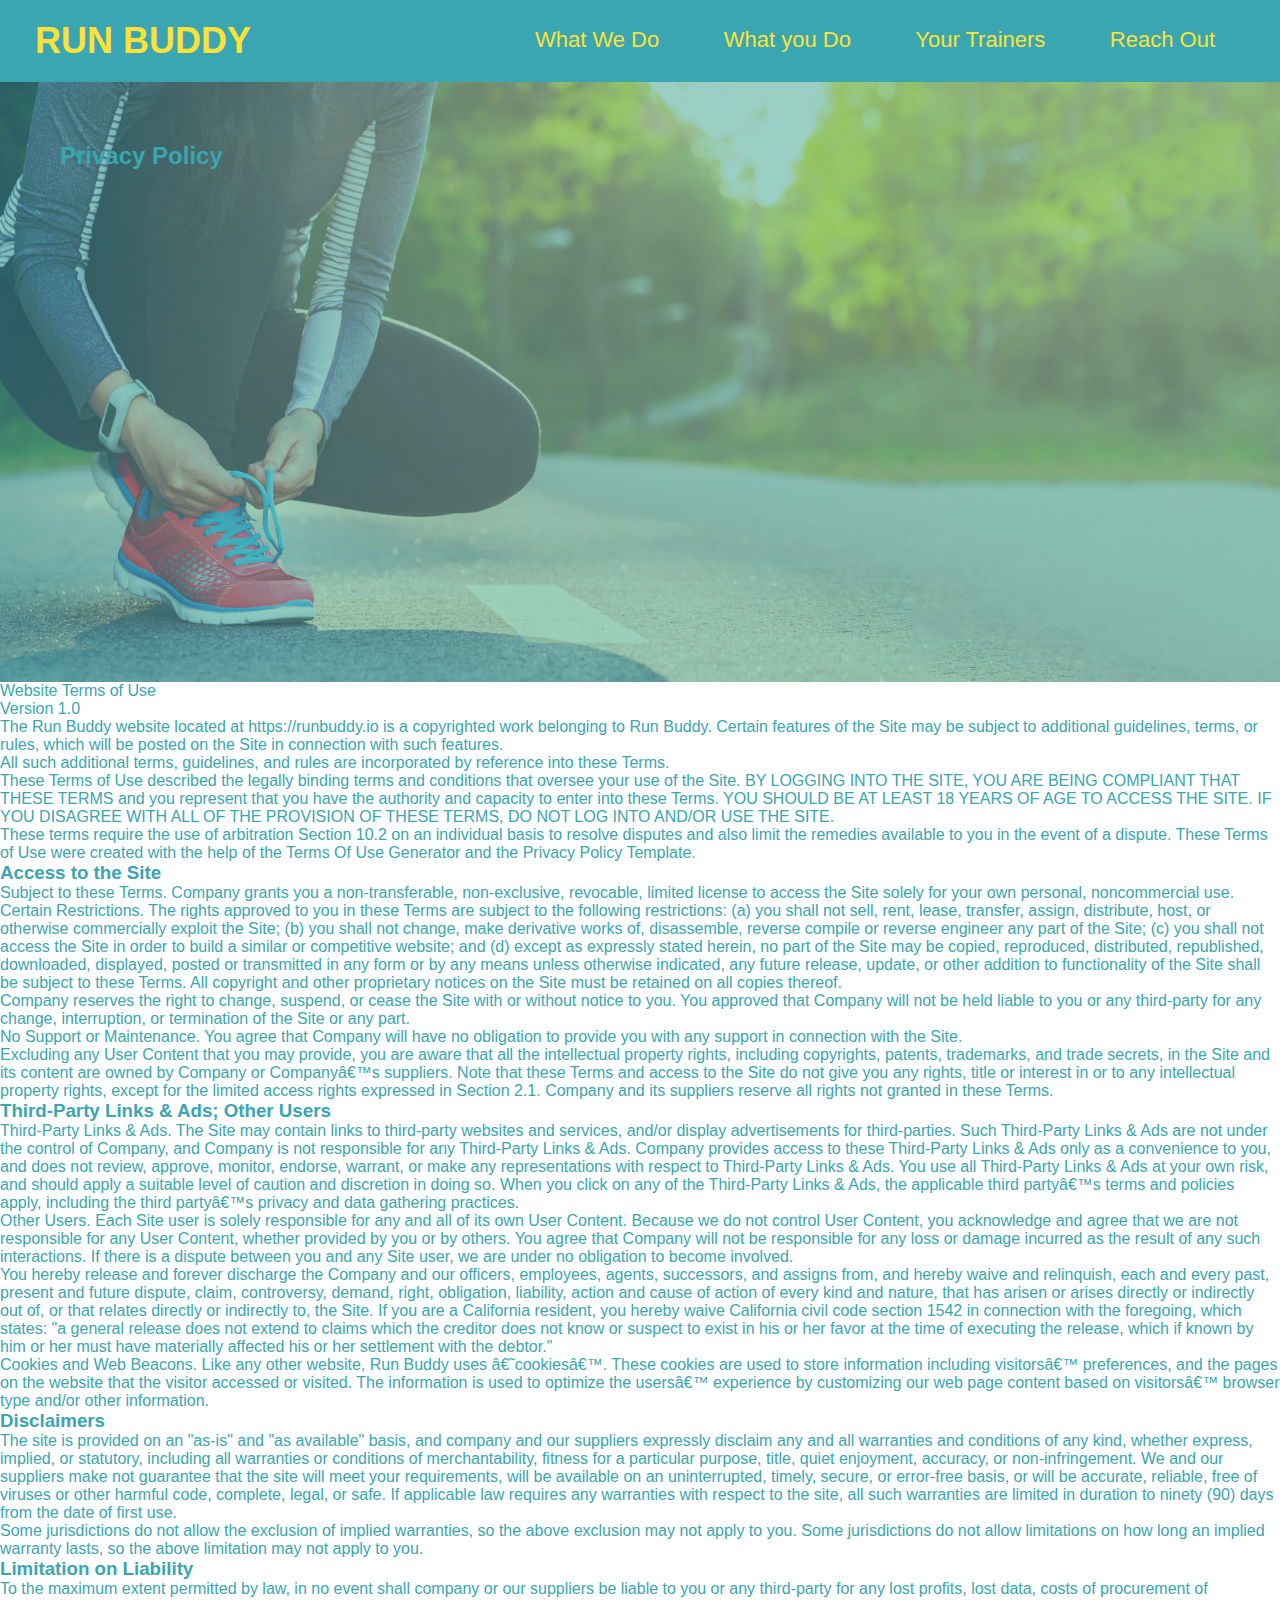
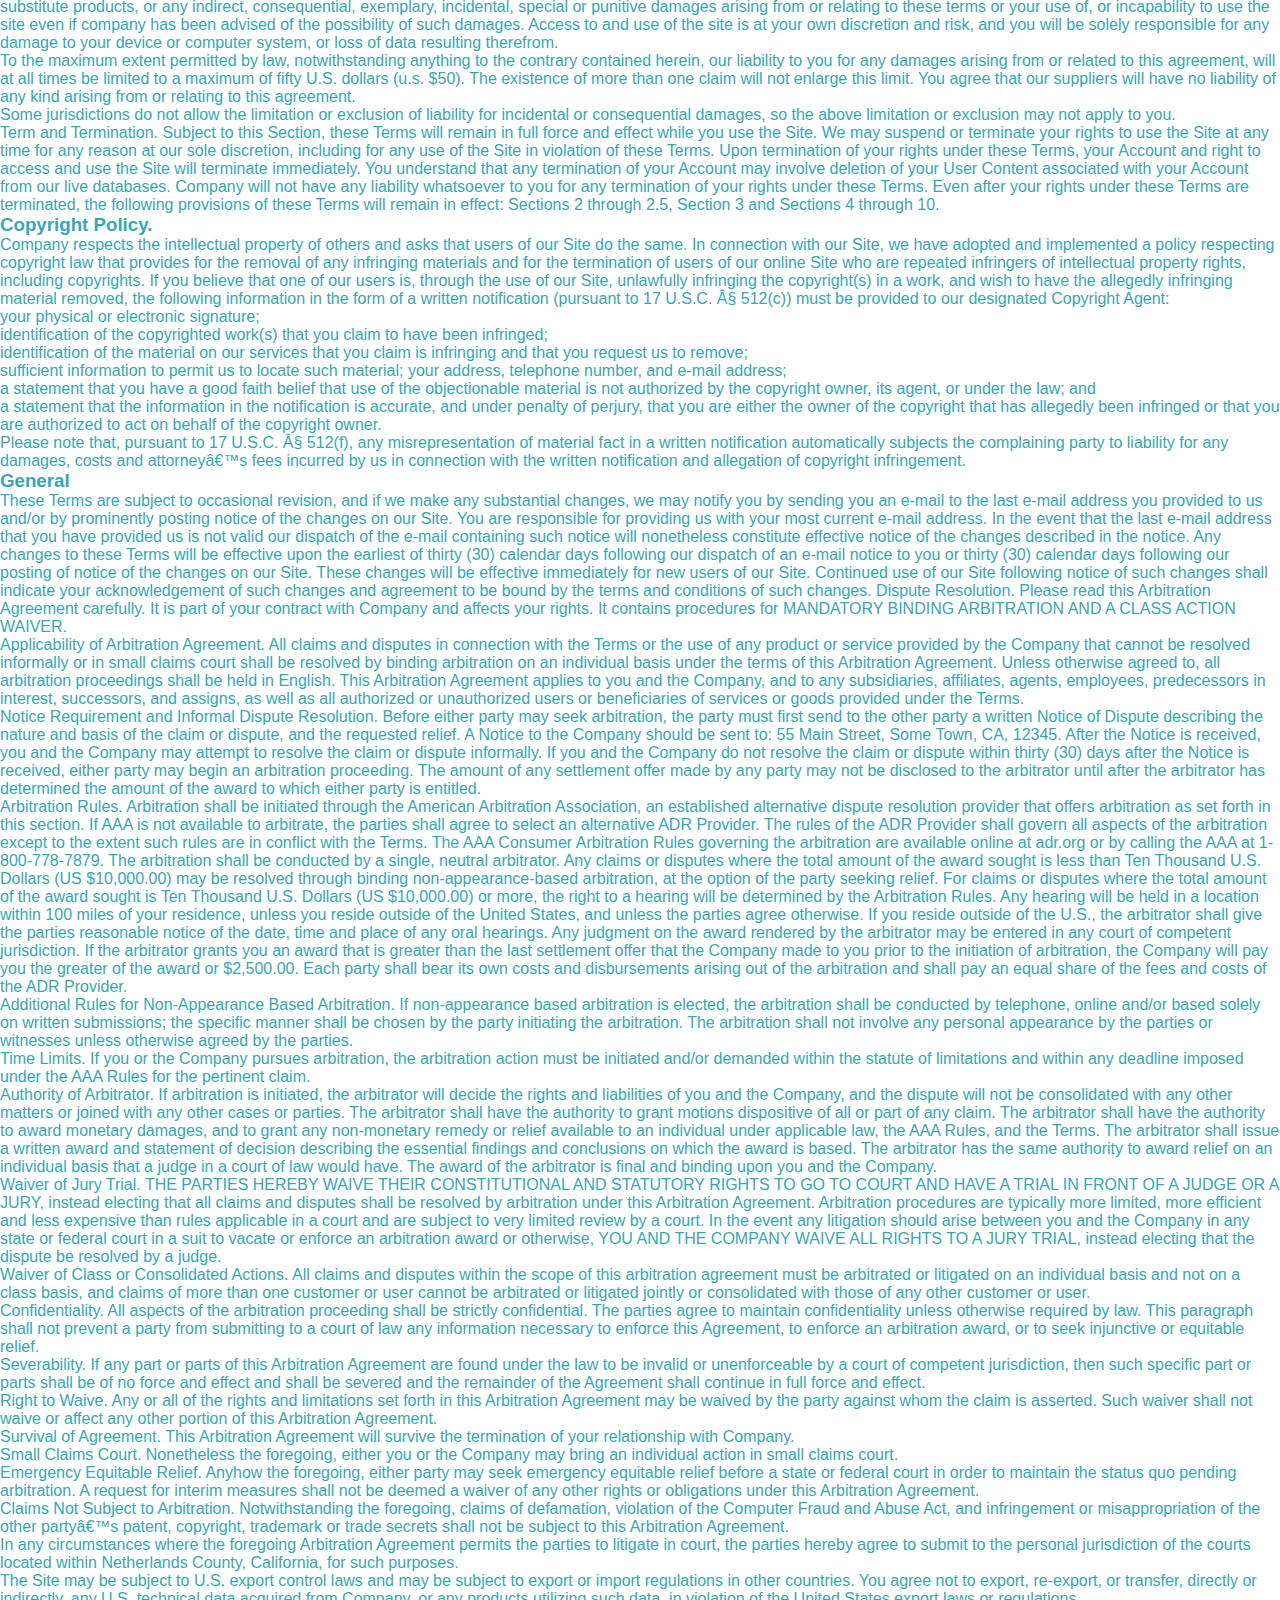
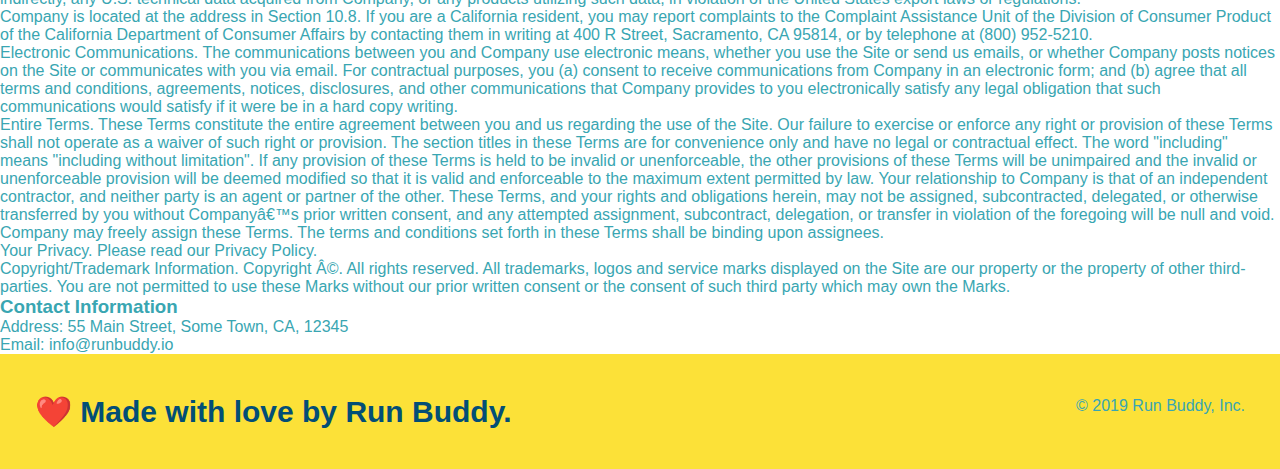
==== privacy-policy.html @ 0da70de5 "all changes" ====
<!DOCTYPE html>
<html lang="en">
  <head>
    <meta charset="UTF-8" />
    <title>Privacy Policy - Run Buddy</title>
    <link rel="stylesheet" href="./assets/css/style.css" />
    <link rel="stylesheet" href="./assets/css/secondary-styles.css" />
  </head>
  <body>
  </body>

  <header>
    <h1>
       <a href="/">RUN BUDDY</a>
   </h1>
   <nav>
       <ul>
           <li>
            <a href="./index.html#what-we-do">What We Do</a>
       </li>
       <li>
        <a href="./index.html#what-you-do">What you Do</a>
       </li>
       <li>
        <a href="./index.html#wyour-trainers">Your Trainers</a>
       </li>
       <li>
        <a href="./index.html#reach-out">Reach Out</a>
       </li>
   </ul>
</nav>
</header>

<section class="hero">
    <h2 class="page-title">
         Privacy Policy
    </h2>
  </section>

  <article class="secondary-content"> 
     <p>
        Website Terms of Use
      </p>

      <p>
        Version 1.0
      </p>

      <p>
        The Run Buddy website located at https://runbuddy.io is a copyrighted work belonging to Run Buddy. Certain
        features of the Site may be subject to additional guidelines, terms, or rules, which will be posted on the Site
        in connection with such features.
      </p>

      <p>
        All such additional terms, guidelines, and rules are incorporated by reference into these Terms.
      </p>

      <p>
        These Terms of Use described the legally binding terms and conditions that oversee your use of the Site. BY
        LOGGING INTO THE SITE, YOU ARE BEING COMPLIANT THAT THESE TERMS and you represent that you have the authority
        and capacity to enter into these Terms. YOU SHOULD BE AT LEAST 18 YEARS OF AGE TO ACCESS THE SITE. IF YOU
        DISAGREE WITH ALL OF THE PROVISION OF THESE TERMS, DO NOT LOG INTO AND/OR USE THE SITE.
      </p>

      <p>
        These terms require the use of arbitration Section 10.2 on an individual basis to resolve disputes and also
        limit the remedies available to you in the event of a dispute. These Terms of Use were created with the help of
        the Terms Of Use Generator and the Privacy Policy Template.
      </p>

      <h3>
        Access to the Site
      </h3>

      <p>
        Subject to these Terms. Company grants you a non-transferable, non-exclusive, revocable, limited license to
        access the Site solely for your own personal, noncommercial use.
      </p>

      <p>
        Certain Restrictions. The rights approved to you in these Terms are subject to the following restrictions: (a)
        you shall not sell, rent, lease, transfer, assign, distribute, host, or otherwise commercially exploit the Site;
        (b) you shall not change, make derivative works of, disassemble, reverse compile or reverse engineer any part of
        the Site; (c) you shall not access the Site in order to build a similar or competitive website; and (d) except
        as expressly stated herein, no part of the Site may be copied, reproduced, distributed, republished, downloaded,
        displayed, posted or transmitted in any form or by any means unless otherwise indicated, any future release,
        update, or other addition to functionality of the Site shall be subject to these Terms. All copyright and other
        proprietary notices on the Site must be retained on all copies thereof.
      </p>

      <p>
        Company reserves the right to change, suspend, or cease the Site with or without notice to you. You approved
        that Company will not be held liable to you or any third-party for any change, interruption, or termination of
        the Site or any part.
      </p>

      <p>
        No Support or Maintenance. You agree that Company will have no obligation to provide you with any support in
        connection with the Site.
      </p>

      <p>
        Excluding any User Content that you may provide, you are aware that all the intellectual property rights,
        including copyrights, patents, trademarks, and trade secrets, in the Site and its content are owned by Company
        or Companyâ€™s suppliers. Note that these Terms and access to the Site do not give you any rights, title or
        interest in or to any intellectual property rights, except for the limited access rights expressed in Section
        2.1. Company and its suppliers reserve all rights not granted in these Terms.
      </p>

      <h3>
        Third-Party Links & Ads; Other Users
      </h3>

      <p>
        Third-Party Links & Ads. The Site may contain links to third-party websites and services, and/or display
        advertisements for third-parties. Such Third-Party Links & Ads are not under the control of Company, and Company
        is not responsible for any Third-Party Links & Ads. Company provides access to these Third-Party Links & Ads
        only as a convenience to you, and does not review, approve, monitor, endorse, warrant, or make any
        representations with respect to Third-Party Links & Ads. You use all Third-Party Links & Ads at your own risk,
        and should apply a suitable level of caution and discretion in doing so. When you click on any of the
        Third-Party Links & Ads, the applicable third partyâ€™s terms and policies apply, including the third partyâ€™s
        privacy and data gathering practices.
      </p>

      <p>
        Other Users. Each Site user is solely responsible for any and all of its own User Content. Because we do not
        control User Content, you acknowledge and agree that we are not responsible for any User Content, whether
        provided by you or by others. You agree that Company will not be responsible for any loss or damage incurred as
        the result of any such interactions. If there is a dispute between you and any Site user, we are under no
        obligation to become involved.
      </p>

      <p>
        You hereby release and forever discharge the Company and our officers, employees, agents, successors, and
        assigns from, and hereby waive and relinquish, each and every past, present and future dispute, claim,
        controversy, demand, right, obligation, liability, action and cause of action of every kind and nature, that has
        arisen or arises directly or indirectly out of, or that relates directly or indirectly to, the Site. If you are
        a California resident, you hereby waive California civil code section 1542 in connection with the foregoing,
        which states: "a general release does not extend to claims which the creditor does not know or suspect to exist
        in his or her favor at the time of executing the release, which if known by him or her must have materially
        affected his or her settlement with the debtor."
      </p>

      <p>
        Cookies and Web Beacons. Like any other website, Run Buddy uses â€˜cookiesâ€™. These cookies are used to store
        information including visitorsâ€™ preferences, and the pages on the website that the visitor accessed or visited.
        The information is used to optimize the usersâ€™ experience by customizing our web page content based on visitorsâ€™
        browser type and/or other information.
      </p>

      <h3>
        Disclaimers
      </h3>

      <p>
        The site is provided on an "as-is" and "as available" basis, and company and our suppliers expressly disclaim
        any and all warranties and conditions of any kind, whether express, implied, or statutory, including all
        warranties or conditions of merchantability, fitness for a particular purpose, title, quiet enjoyment, accuracy,
        or non-infringement. We and our suppliers make not guarantee that the site will meet your requirements, will be
        available on an uninterrupted, timely, secure, or error-free basis, or will be accurate, reliable, free of
        viruses or other harmful code, complete, legal, or safe. If applicable law requires any warranties with respect
        to the site, all such warranties are limited in duration to ninety (90) days from the date of first use.
      </p>

      <p>
        Some jurisdictions do not allow the exclusion of implied warranties, so the above exclusion may not apply to
        you. Some jurisdictions do not allow limitations on how long an implied warranty lasts, so the above limitation
        may not apply to you.
      </p>

      <h3>
        Limitation on Liability
      </h3>

      <p>
        To the maximum extent permitted by law, in no event shall company or our suppliers be liable to you or any
        third-party for any lost profits, lost data, costs of procurement of substitute products, or any indirect,
        consequential, exemplary, incidental, special or punitive damages arising from or relating to these terms or
        your use of, or incapability to use the site even if company has been advised of the possibility of such
        damages. Access to and use of the site is at your own discretion and risk, and you will be solely responsible
        for any damage to your device or computer system, or loss of data resulting therefrom.
      </p>

      <p>
        To the maximum extent permitted by law, notwithstanding anything to the contrary contained herein, our liability
        to you for any damages arising from or related to this agreement, will at all times be limited to a maximum of
        fifty U.S. dollars (u.s. $50). The existence of more than one claim will not enlarge this limit. You agree that
        our suppliers will have no liability of any kind arising from or relating to this agreement.
      </p>

      <p>
        Some jurisdictions do not allow the limitation or exclusion of liability for incidental or consequential
        damages, so the above limitation or exclusion may not apply to you.
      </p>

      <p>
        Term and Termination. Subject to this Section, these Terms will remain in full force and effect while you use
        the Site. We may suspend or terminate your rights to use the Site at any time for any reason at our sole
        discretion, including for any use of the Site in violation of these Terms. Upon termination of your rights under
        these Terms, your Account and right to access and use the Site will terminate immediately. You understand that
        any termination of your Account may involve deletion of your User Content associated with your Account from our
        live databases. Company will not have any liability whatsoever to you for any termination of your rights under
        these Terms. Even after your rights under these Terms are terminated, the following provisions of these Terms
        will remain in effect: Sections 2 through 2.5, Section 3 and Sections 4 through 10.
      </p>

      <h3>
        Copyright Policy.
      </h3>

      <p>
        Company respects the intellectual property of others and asks that users of our Site do the same. In connection
        with our Site, we have adopted and implemented a policy respecting copyright law that provides for the removal
        of any infringing materials and for the termination of users of our online Site who are repeated infringers of
        intellectual property rights, including copyrights. If you believe that one of our users is, through the use of
        our Site, unlawfully infringing the copyright(s) in a work, and wish to have the allegedly infringing material
        removed, the following information in the form of a written notification (pursuant to 17 U.S.C. Â§ 512(c)) must
        be provided to our designated Copyright Agent:
      </p>

      <ul>
        <li>
          your physical or electronic signature;
        </li>
        <li>
          identification of the copyrighted work(s) that you claim to have been infringed;
        </li>
        <li>
          identification of the material on our services that you claim is infringing and that you request us to remove;
        </li>
        <li>
          sufficient information to permit us to locate such material; your address, telephone number, and e-mail
          address;
        </li>
        <li>
          a statement that you have a good faith belief that use of the objectionable material is not authorized by the
          copyright owner, its agent, or under the law; and
        </li>
        <li>
          a statement that the information in the notification is accurate, and under penalty of perjury, that you are
          either the owner of the copyright that has allegedly been infringed or that you are authorized to act on
          behalf of the copyright owner.
        </li>
      </ul>

      <p>
        Please note that, pursuant to 17 U.S.C. Â§ 512(f), any misrepresentation of material fact in a written
        notification automatically subjects the complaining party to liability for any damages, costs and attorneyâ€™s
        fees incurred by us in connection with the written notification and allegation of copyright infringement.
      </p>

      <h3>
        General
      </h3>

      <p>
        These Terms are subject to occasional revision, and if we make any substantial changes, we may notify you by
        sending you an e-mail to the last e-mail address you provided to us and/or by prominently posting notice of the
        changes on our Site. You are responsible for providing us with your most current e-mail address. In the event
        that the last e-mail address that you have provided us is not valid our dispatch of the e-mail containing such
        notice will nonetheless constitute effective notice of the changes described in the notice. Any changes to these
        Terms will be effective upon the earliest of thirty (30) calendar days following our dispatch of an e-mail
        notice to you or thirty (30) calendar days following our posting of notice of the changes on our Site. These
        changes will be effective immediately for new users of our Site. Continued use of our Site following notice of
        such changes shall indicate your acknowledgement of such changes and agreement to be bound by the terms and
        conditions of such changes. Dispute Resolution. Please read this Arbitration Agreement carefully. It is part of
        your contract with Company and affects your rights. It contains procedures for MANDATORY BINDING ARBITRATION AND
        A CLASS ACTION WAIVER.
      </p>

      <p>
        Applicability of Arbitration Agreement. All claims and disputes in connection with the Terms or the use of any
        product or service provided by the Company that cannot be resolved informally or in small claims court shall be
        resolved by binding arbitration on an individual basis under the terms of this Arbitration Agreement. Unless
        otherwise agreed to, all arbitration proceedings shall be held in English. This Arbitration Agreement applies to
        you and the Company, and to any subsidiaries, affiliates, agents, employees, predecessors in interest,
        successors, and assigns, as well as all authorized or unauthorized users or beneficiaries of services or goods
        provided under the Terms.
      </p>

      <p>
        Notice Requirement and Informal Dispute Resolution. Before either party may seek arbitration, the party must
        first send to the other party a written Notice of Dispute describing the nature and basis of the claim or
        dispute, and the requested relief. A Notice to the Company should be sent to: 55 Main Street, Some Town, CA,
        12345. After the Notice is received, you and the Company may attempt to resolve the claim or dispute informally.
        If you and the Company do not resolve the claim or dispute within thirty (30) days after the Notice is received,
        either party may begin an arbitration proceeding. The amount of any settlement offer made by any party may not
        be disclosed to the arbitrator until after the arbitrator has determined the amount of the award to which either
        party is entitled.
      </p>

      <p>
        Arbitration Rules. Arbitration shall be initiated through the American Arbitration Association, an established
        alternative dispute resolution provider that offers arbitration as set forth in this section. If AAA is not
        available to arbitrate, the parties shall agree to select an alternative ADR Provider. The rules of the ADR
        Provider shall govern all aspects of the arbitration except to the extent such rules are in conflict with the
        Terms. The AAA Consumer Arbitration Rules governing the arbitration are available online at adr.org or by
        calling the AAA at 1-800-778-7879. The arbitration shall be conducted by a single, neutral arbitrator. Any
        claims or disputes where the total amount of the award sought is less than Ten Thousand U.S. Dollars (US
        $10,000.00) may be resolved through binding non-appearance-based arbitration, at the option of the party seeking
        relief. For claims or disputes where the total amount of the award sought is Ten Thousand U.S. Dollars (US
        $10,000.00) or more, the right to a hearing will be determined by the Arbitration Rules. Any hearing will be
        held in a location within 100 miles of your residence, unless you reside outside of the United States, and
        unless the parties agree otherwise. If you reside outside of the U.S., the arbitrator shall give the parties
        reasonable notice of the date, time and place of any oral hearings. Any judgment on the award rendered by the
        arbitrator may be entered in any court of competent jurisdiction. If the arbitrator grants you an award that is
        greater than the last settlement offer that the Company made to you prior to the initiation of arbitration, the
        Company will pay you the greater of the award or $2,500.00. Each party shall bear its own costs and
        disbursements arising out of the arbitration and shall pay an equal share of the fees and costs of the ADR
        Provider.
      </p>

      <p>
        Additional Rules for Non-Appearance Based Arbitration. If non-appearance based arbitration is elected, the
        arbitration shall be conducted by telephone, online and/or based solely on written submissions; the specific
        manner shall be chosen by the party initiating the arbitration. The arbitration shall not involve any personal
        appearance by the parties or witnesses unless otherwise agreed by the parties.
      </p>

      <p>
        Time Limits. If you or the Company pursues arbitration, the arbitration action must be initiated and/or demanded
        within the statute of limitations and within any deadline imposed under the AAA Rules for the pertinent claim.
      </p>

      <p>
        Authority of Arbitrator. If arbitration is initiated, the arbitrator will decide the rights and liabilities of
        you and the Company, and the dispute will not be consolidated with any other matters or joined with any other
        cases or parties. The arbitrator shall have the authority to grant motions dispositive of all or part of any
        claim. The arbitrator shall have the authority to award monetary damages, and to grant any non-monetary remedy
        or relief available to an individual under applicable law, the AAA Rules, and the Terms. The arbitrator shall
        issue a written award and statement of decision describing the essential findings and conclusions on which the
        award is based. The arbitrator has the same authority to award relief on an individual basis that a judge in a
        court of law would have. The award of the arbitrator is final and binding upon you and the Company.
      </p>

      <p>
        Waiver of Jury Trial. THE PARTIES HEREBY WAIVE THEIR CONSTITUTIONAL AND STATUTORY RIGHTS TO GO TO COURT AND HAVE
        A TRIAL IN FRONT OF A JUDGE OR A JURY, instead electing that all claims and disputes shall be resolved by
        arbitration under this Arbitration Agreement. Arbitration procedures are typically more limited, more efficient
        and less expensive than rules applicable in a court and are subject to very limited review by a court. In the
        event any litigation should arise between you and the Company in any state or federal court in a suit to vacate
        or enforce an arbitration award or otherwise, YOU AND THE COMPANY WAIVE ALL RIGHTS TO A JURY TRIAL, instead
        electing that the dispute be resolved by a judge.
      </p>

      <p>
        Waiver of Class or Consolidated Actions. All claims and disputes within the scope of this arbitration agreement
        must be arbitrated or litigated on an individual basis and not on a class basis, and claims of more than one
        customer or user cannot be arbitrated or litigated jointly or consolidated with those of any other customer or
        user.
      </p>

      <p>
        Confidentiality. All aspects of the arbitration proceeding shall be strictly confidential. The parties agree to
        maintain confidentiality unless otherwise required by law. This paragraph shall not prevent a party from
        submitting to a court of law any information necessary to enforce this Agreement, to enforce an arbitration
        award, or to seek injunctive or equitable relief.
      </p>

      <p>
        Severability. If any part or parts of this Arbitration Agreement are found under the law to be invalid or
        unenforceable by a court of competent jurisdiction, then such specific part or parts shall be of no force and
        effect and shall be severed and the remainder of the Agreement shall continue in full force and effect.
      </p>

      <p>
        Right to Waive. Any or all of the rights and limitations set forth in this Arbitration Agreement may be waived
        by the party against whom the claim is asserted. Such waiver shall not waive or affect any other portion of this
        Arbitration Agreement.
      </p>

      <p>
        Survival of Agreement. This Arbitration Agreement will survive the termination of your relationship with
        Company.
      </p>

      <p>
        Small Claims Court. Nonetheless the foregoing, either you or the Company may bring an individual action in small
        claims court.
      </p>

      <p>
        Emergency Equitable Relief. Anyhow the foregoing, either party may seek emergency equitable relief before a
        state or federal court in order to maintain the status quo pending arbitration. A request for interim measures
        shall not be deemed a waiver of any other rights or obligations under this Arbitration Agreement.
      </p>

      <p>
        Claims Not Subject to Arbitration. Notwithstanding the foregoing, claims of defamation, violation of the
        Computer Fraud and Abuse Act, and infringement or misappropriation of the other partyâ€™s patent, copyright,
        trademark or trade secrets shall not be subject to this Arbitration Agreement.
      </p>

      <p>
        In any circumstances where the foregoing Arbitration Agreement permits the parties to litigate in court, the
        parties hereby agree to submit to the personal jurisdiction of the courts located within Netherlands County,
        California, for such purposes.
      </p>

      <p>
        The Site may be subject to U.S. export control laws and may be subject to export or import regulations in other
        countries. You agree not to export, re-export, or transfer, directly or indirectly, any U.S. technical data
        acquired from Company, or any products utilizing such data, in violation of the United States export laws or
        regulations.
      </p>

      <p>
        Company is located at the address in Section 10.8. If you are a California resident, you may report complaints
        to the Complaint Assistance Unit of the Division of Consumer Product of the California Department of Consumer
        Affairs by contacting them in writing at 400 R Street, Sacramento, CA 95814, or by telephone at (800) 952-5210.
      </p>

      <p>
        Electronic Communications. The communications between you and Company use electronic means, whether you use the
        Site or send us emails, or whether Company posts notices on the Site or communicates with you via email. For
        contractual purposes, you (a) consent to receive communications from Company in an electronic form; and (b)
        agree that all terms and conditions, agreements, notices, disclosures, and other communications that Company
        provides to you electronically satisfy any legal obligation that such communications would satisfy if it were be
        in a hard copy writing.
      </p>

      <p>
        Entire Terms. These Terms constitute the entire agreement between you and us regarding the use of the Site. Our
        failure to exercise or enforce any right or provision of these Terms shall not operate as a waiver of such right
        or provision. The section titles in these Terms are for convenience only and have no legal or contractual
        effect. The word "including" means "including without limitation". If any provision of these Terms is held to be
        invalid or unenforceable, the other provisions of these Terms will be unimpaired and the invalid or
        unenforceable provision will be deemed modified so that it is valid and enforceable to the maximum extent
        permitted by law. Your relationship to Company is that of an independent contractor, and neither party is an
        agent or partner of the other. These Terms, and your rights and obligations herein, may not be assigned,
        subcontracted, delegated, or otherwise transferred by you without Companyâ€™s prior written consent, and any
        attempted assignment, subcontract, delegation, or transfer in violation of the foregoing will be null and void.
        Company may freely assign these Terms. The terms and conditions set forth in these Terms shall be binding upon
        assignees.
      </p>

      <p>
        Your Privacy. Please read our Privacy Policy.
      </p>

      <p>
        Copyright/Trademark Information. Copyright Â©. All rights reserved. All trademarks, logos and service marks
        displayed on the Site are our property or the property of other third-parties. You are not permitted to use
        these Marks without our prior written consent or the consent of such third party which may own the Marks.
      </p>

      <h3>
        Contact Information
      </h3>

      <p>
        Address: 55 Main Street, Some Town, CA, 12345
      </p>

      <p>
        Email: info@runbuddy.io
      </p>

  </article>

</footer>
<footer> 
    <h2>❤️ Made with love by Run Buddy. </h2>
        <div>
        &copy; 2019 Run Buddy, Inc.
      </div>
</footer>
</html>
---- assets/css/style.css ----
* {
    margin: 0; 
    padding: 0; 
    box-sizing: border-box; 
}

header {
    padding: 20px 35px; 
    background-color: #39a6b2;
}

header h1 {
    font-weight: bold;
    font-size: 36px; 
    color: #fce138; 
    margin: 0;
    display: inline; 
}

header a {
    text-decoration: none; 
    color: #fce138;
}

header nav {
   float: right; 
   margin: 7px 0;
}

header nav ul li {
    display: inline; 
}

header nav ul li a {
    margin: 0 30px;
    font-weight: lighter; 
    font-size: 22px; 
}

body {
    color: #39a6b2; 
    font-family: Helvetica, Arial, sans-serif;
}

footer {
    background: #fce138; 
    width: 100%; 
    padding: 40px 35px; 
}

footer h2 {
    display: inline; 
    color: #024e76; 
    font-size: 30px; 
    margin: 0;
}

footer div {
    float: right; 
    line-height: 1.5; 
    text-align: right; 
}

footer a {
    color: #024e76; 
}

section {
    padding: 60px;
  }

  .hero {
    background-image: url("../images/hero-bg.jpeg");
    height: 600px;
    background-size: cover;
    background-position: center;
    position: relative;
  }
  

  .hero-form {
    border: 3px solid #024e76;
    background-color: #fce138;
    padding: 20px;
    width: 500px;
    color: #024e76;
    position: absolute;
    bottom: 120px;
    right: 140px;
  }

  .hero-form h3 {
    font-size: 24px;
    margin: 0;
  }
  
  .hero-form p {
    margin: 5px 0 15px 0;
  }
  
  .form-input {
    border: 1px solid #024e76;
    display: block;
    padding: 7px 15px;
    font-size: 16px;
    color: #024e76;
    width: 100%;
    margin-bottom: 15px;
  }

  .hero-form label {
    margin: 0 5px;
  }

  .hero-form button {
    color: #fce138;
    background-color: #024e76;
    border: none;
    padding: 10px 20px;
    font-size: 16px;
  }

  .intro {
    text-align: center;
  }

  .intro p {
    line-height: 1.7;
    color: #39a6b2;
    width: 80%;
    font-size: 20px;
    margin: 0 auto;
  }

  .steps {
    text-align: center;
    background: #fce138;
  }

  
  .primary-border {
    border-color: #fce138;
  }
  
  .contact .secondary-border {
    border-color: #39a6b2;
  }

  .steps div {
    margin-bottom: 80px;
  }
  
  .steps img {
    width: 15%;
    margin: 10px 0;
  }
  
  .steps h3 {
    color: #024e76;
    font-size: 46px;
    margin-top: 10px;
  }
  
  .steps p {
    color: #39a6b2;
    font-size: 23px;
  }

  .steps span {
    font-size: 38px;
  }

  .trainers {
    text-align: center;
  }
  
  .trainer {
    width: 900px;
    margin: 0 auto 30px auto;
    background: #024e76;
    color: #fce138;
    text-align: center; 
    overflow: auto; 
  }  

  .trainer img {
    width: 35%;
    float: left;
    overflow: auto; 
  }
  
  .trainer-bio {
    padding: 35px;
    float: left;
    width: 65%;
    overflow: auto; 
  }
  .text-left {
    text-align: left;
  }
  
  .text-right {
    text-align: right;
  }
  .trainer-bio h3 {
    font-size: 32px;
    margin-bottom: 8px;
  }
  
  .trainer-bio h4 {
    font-weight: lighter;
    font-size: 26px;
    margin-bottom: 25px;
  }
  
  .trainer-bio p {
    font-size: 17px;
    line-height: 1.3;
  }

  .section-title {
    font-size: 55px;
    display: inline-block;
    padding: 0 100px 20px 100px;
    border-bottom: 3px solid;
    margin-bottom: 35px;
    color: #024e76;
  }

  .contact {
    text-align: center;
    background: #024e76;
  }
  .contact h2 {
    color: #fce138;
  }

  .contact-info div {
    width: 410px;
    display: inline-block;
    vertical-align: top;
    text-align: left;
    margin: 30px 0 0 60px;
    color: white;
  }

  .contact-info h3 {
    color: #fce138;
    font-size: 32px;
  }
  
  .contact-info p, .contact-info address {
    margin: 20px 0;
    line-height: 1.5;
    font-size: 20px;
    font-style: normal;
  }
  .contact-info a {
    color: #fce138;
  }
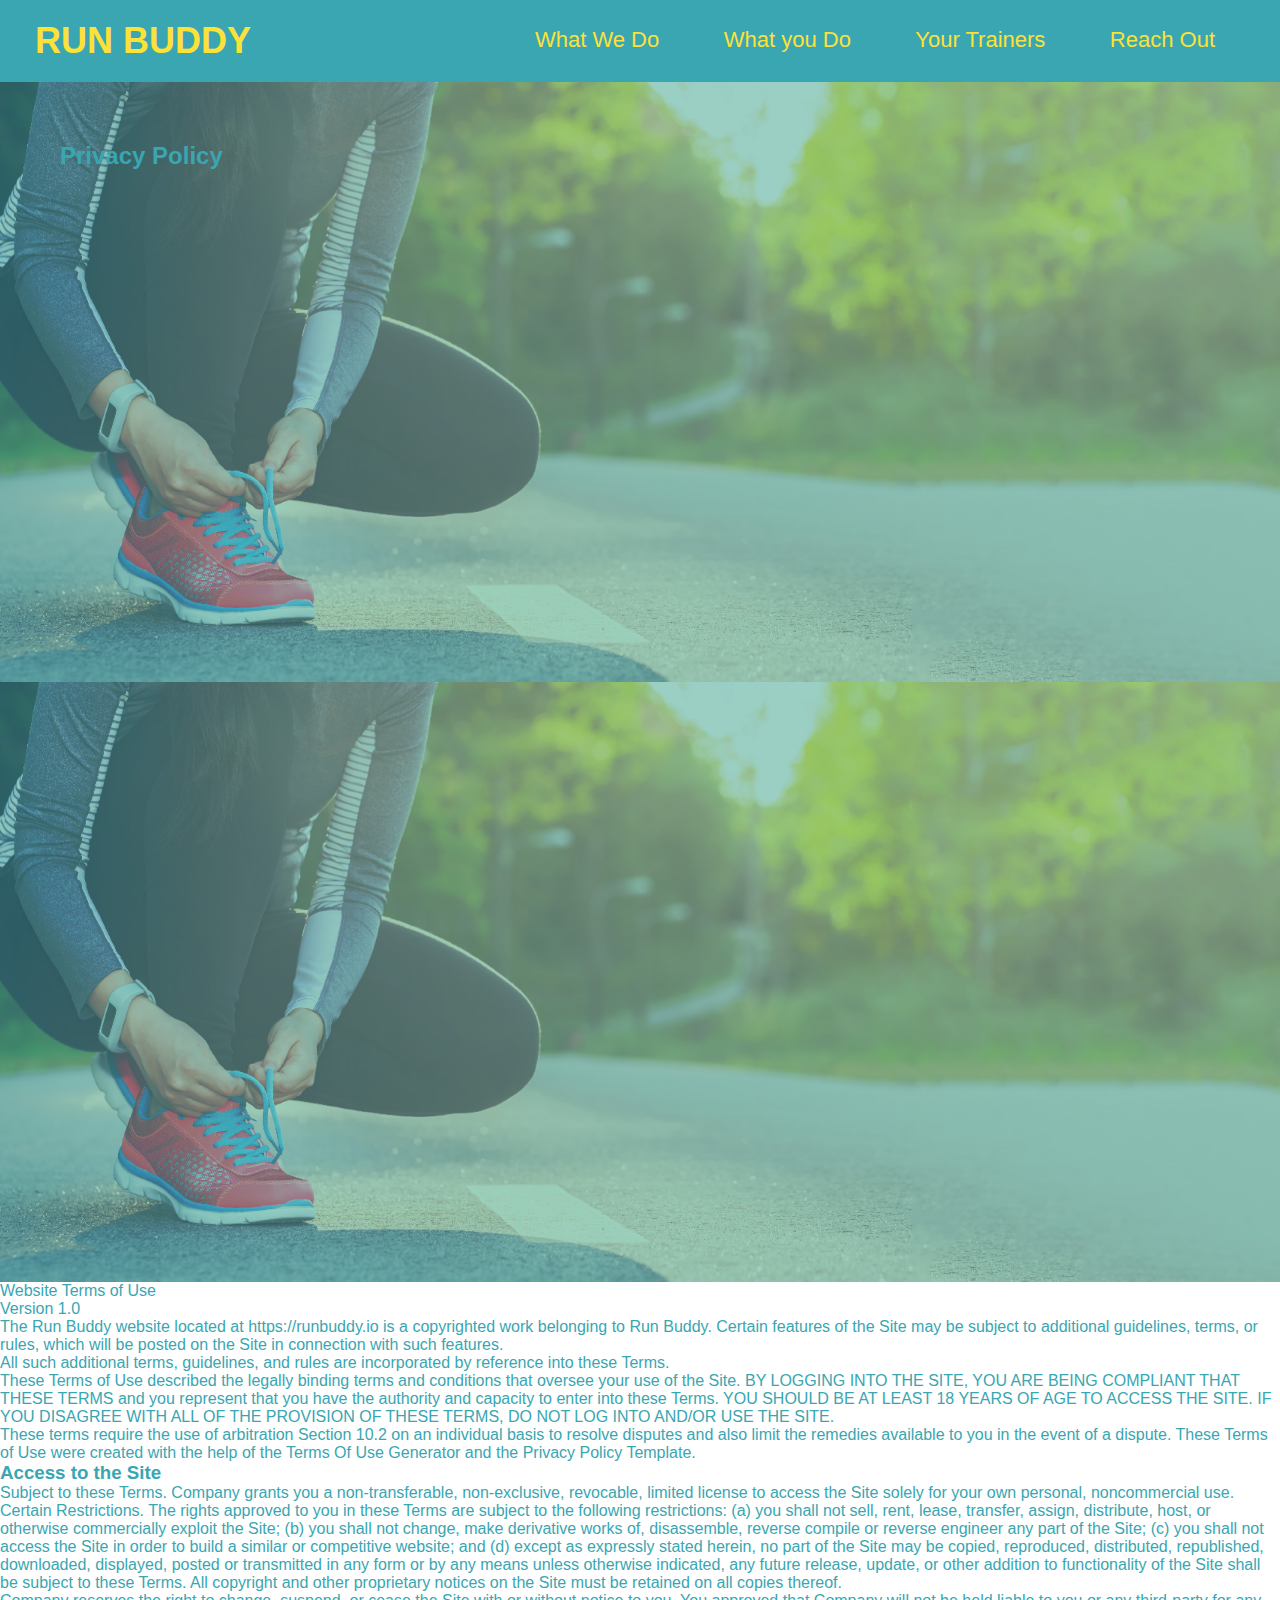
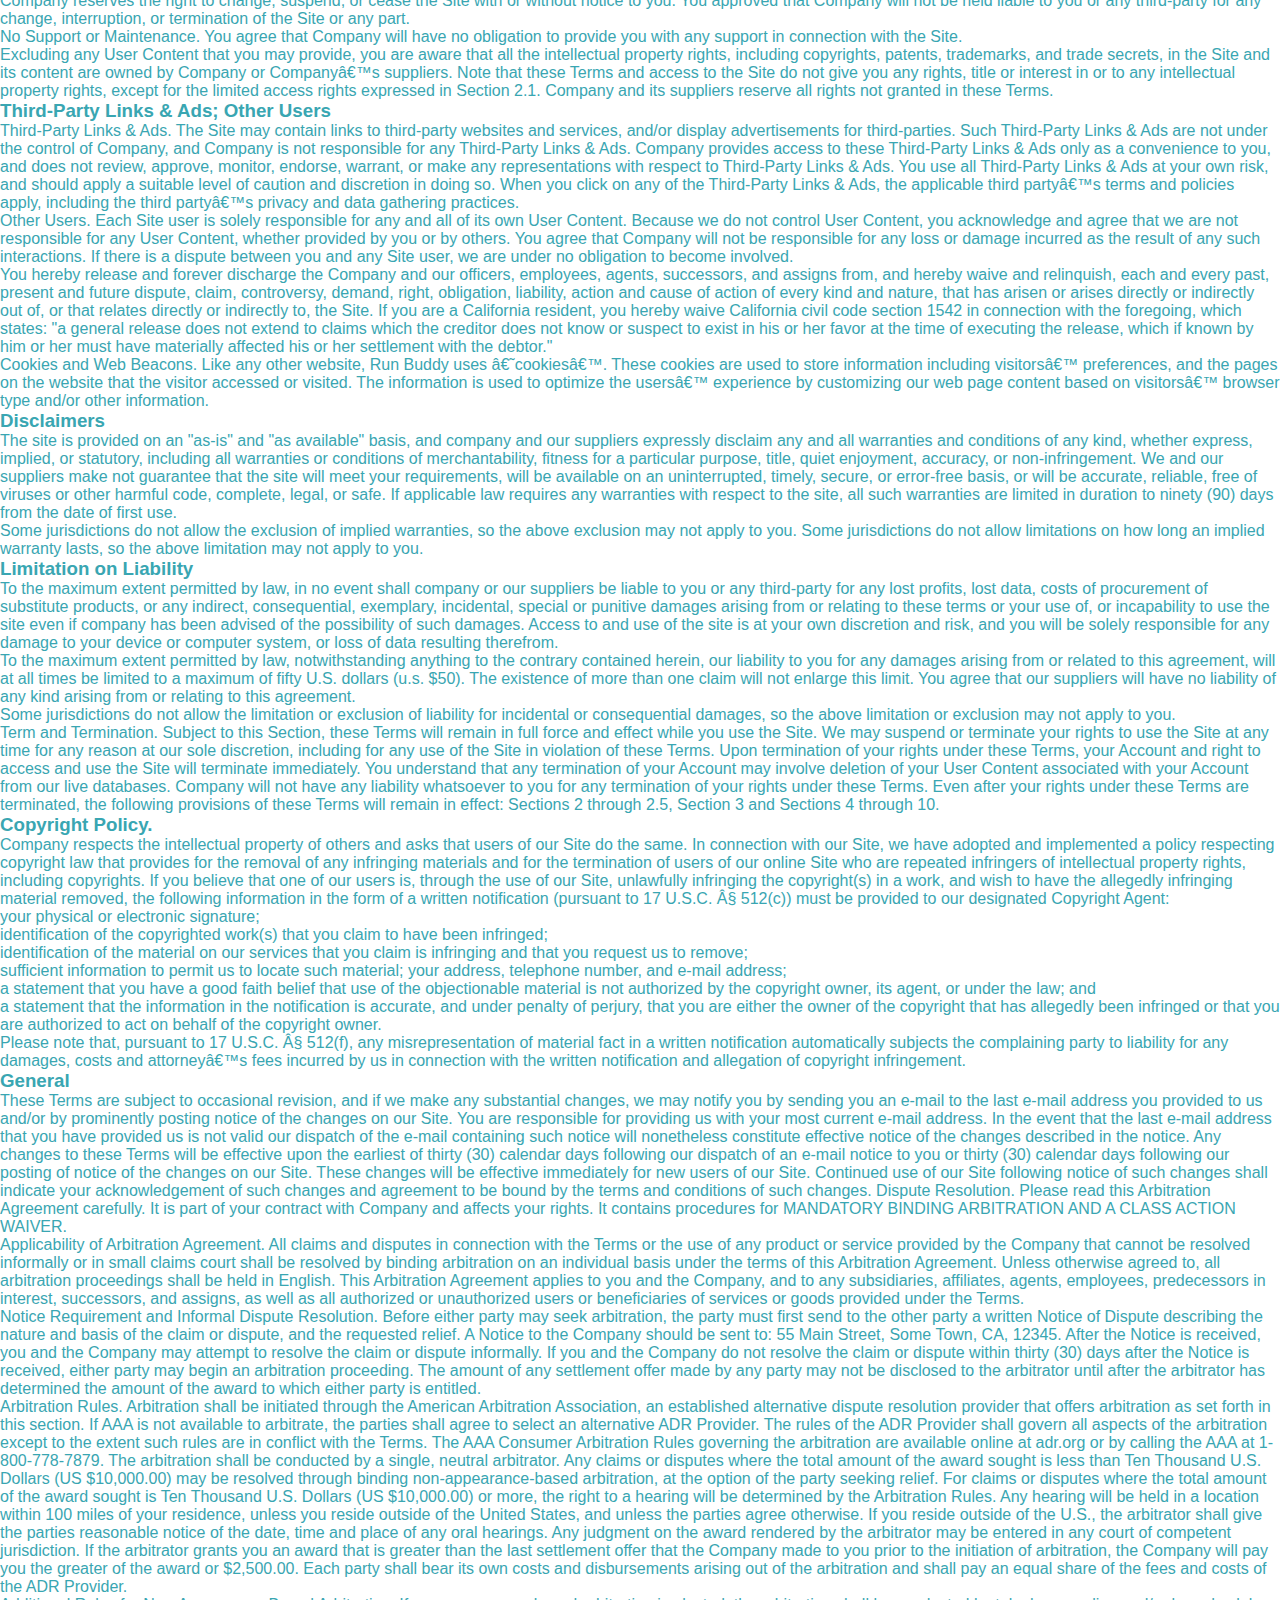
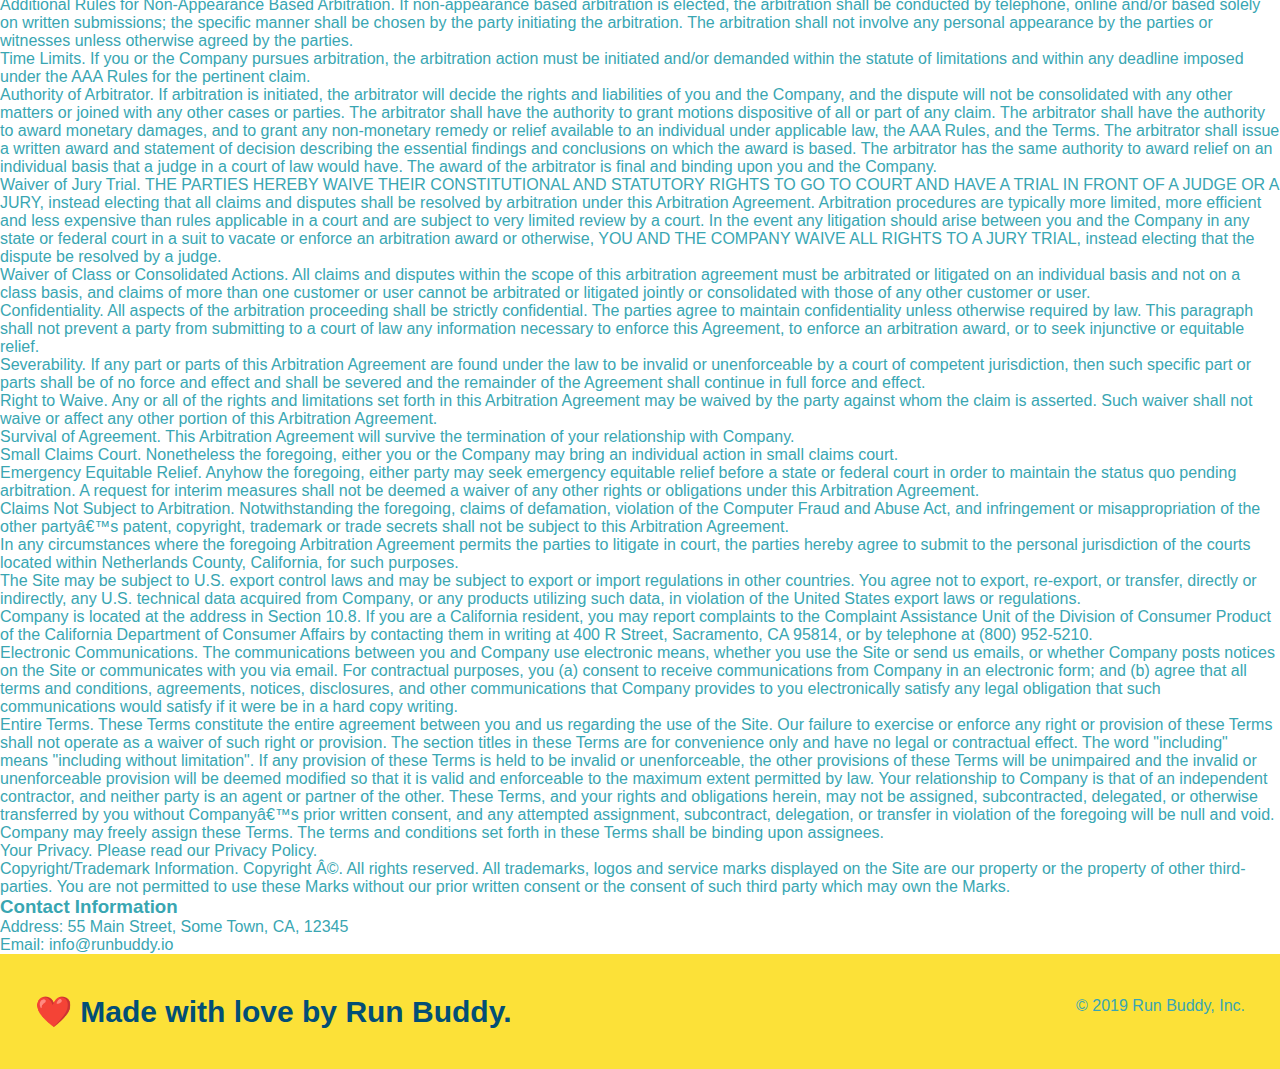
==== commit fa28e270: "all changes" ====
--- a/privacy-policy.html
+++ b/privacy-policy.html
@@ -38,6 +38,7 @@
   </section>
 
   <article class="secondary-content"> 
+    <div class="hero hero-secondary"></div>
      <p>
         Website Terms of Use
       </p>
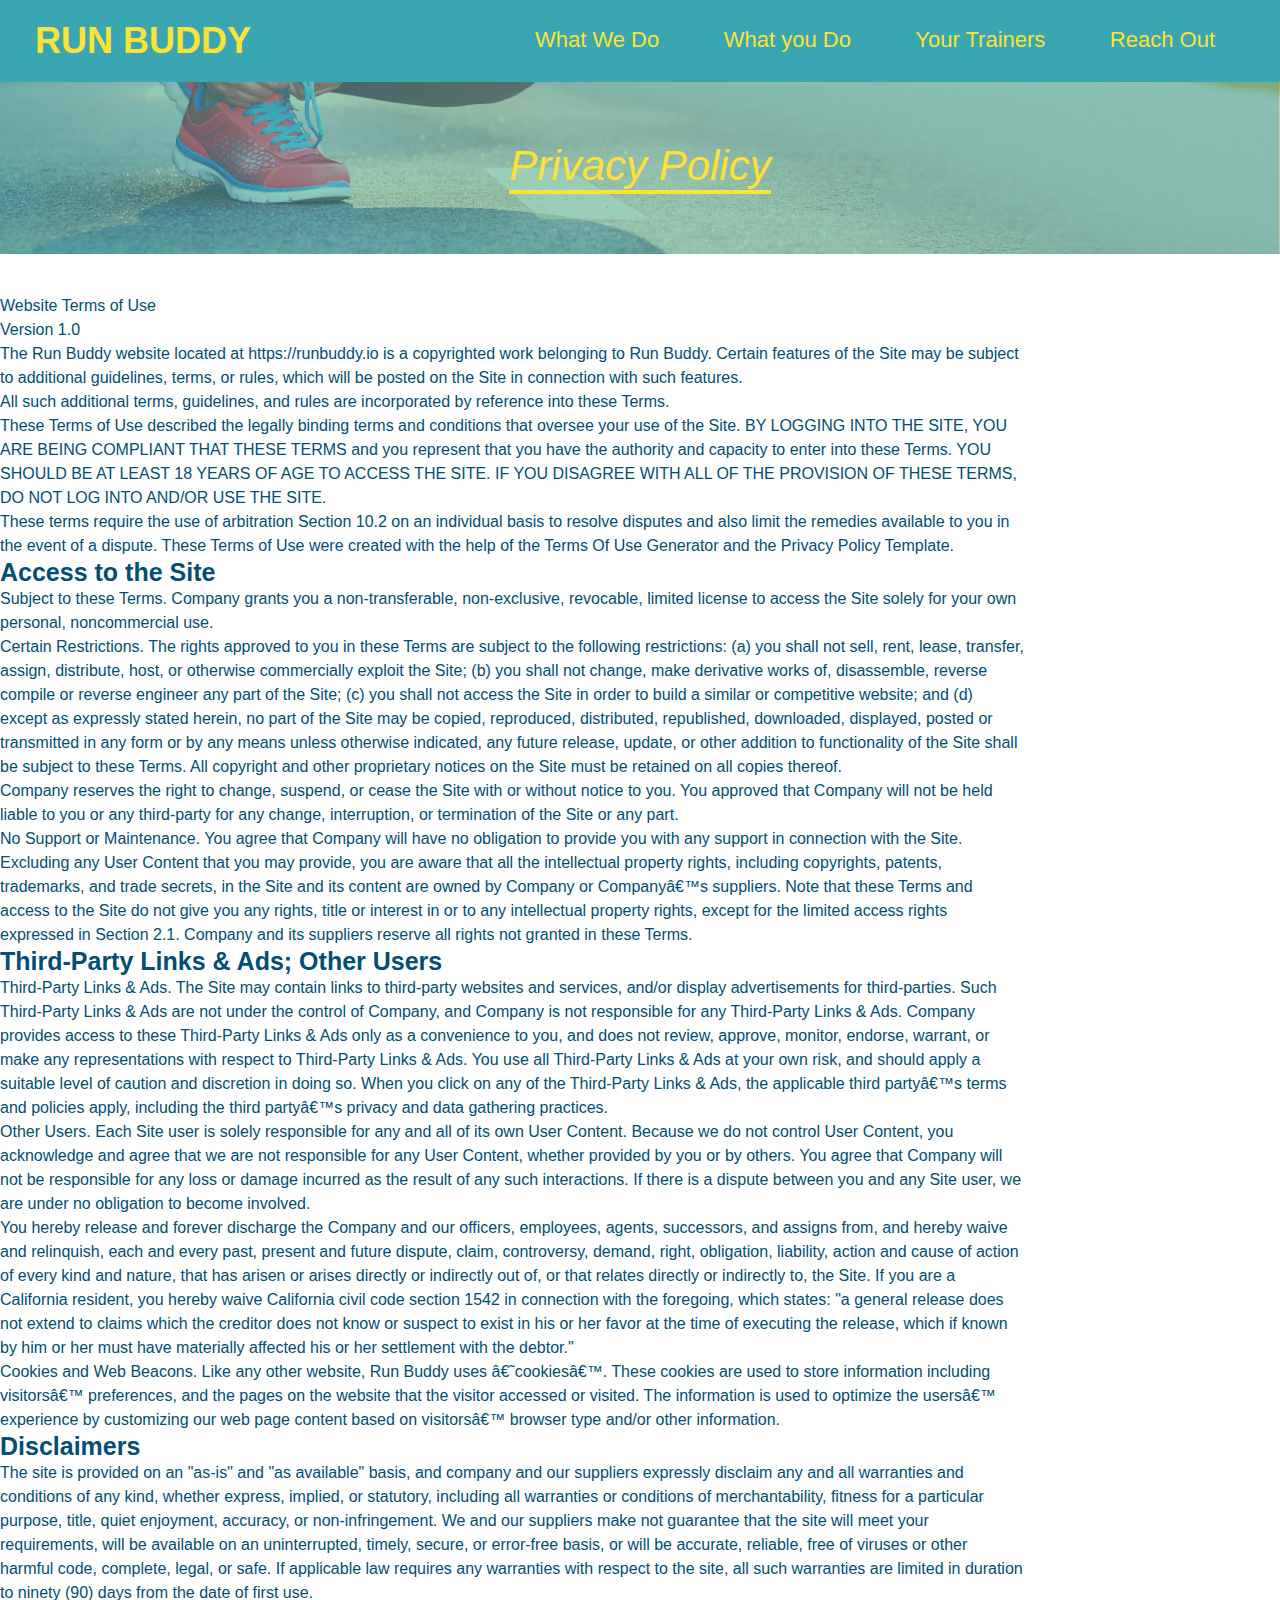
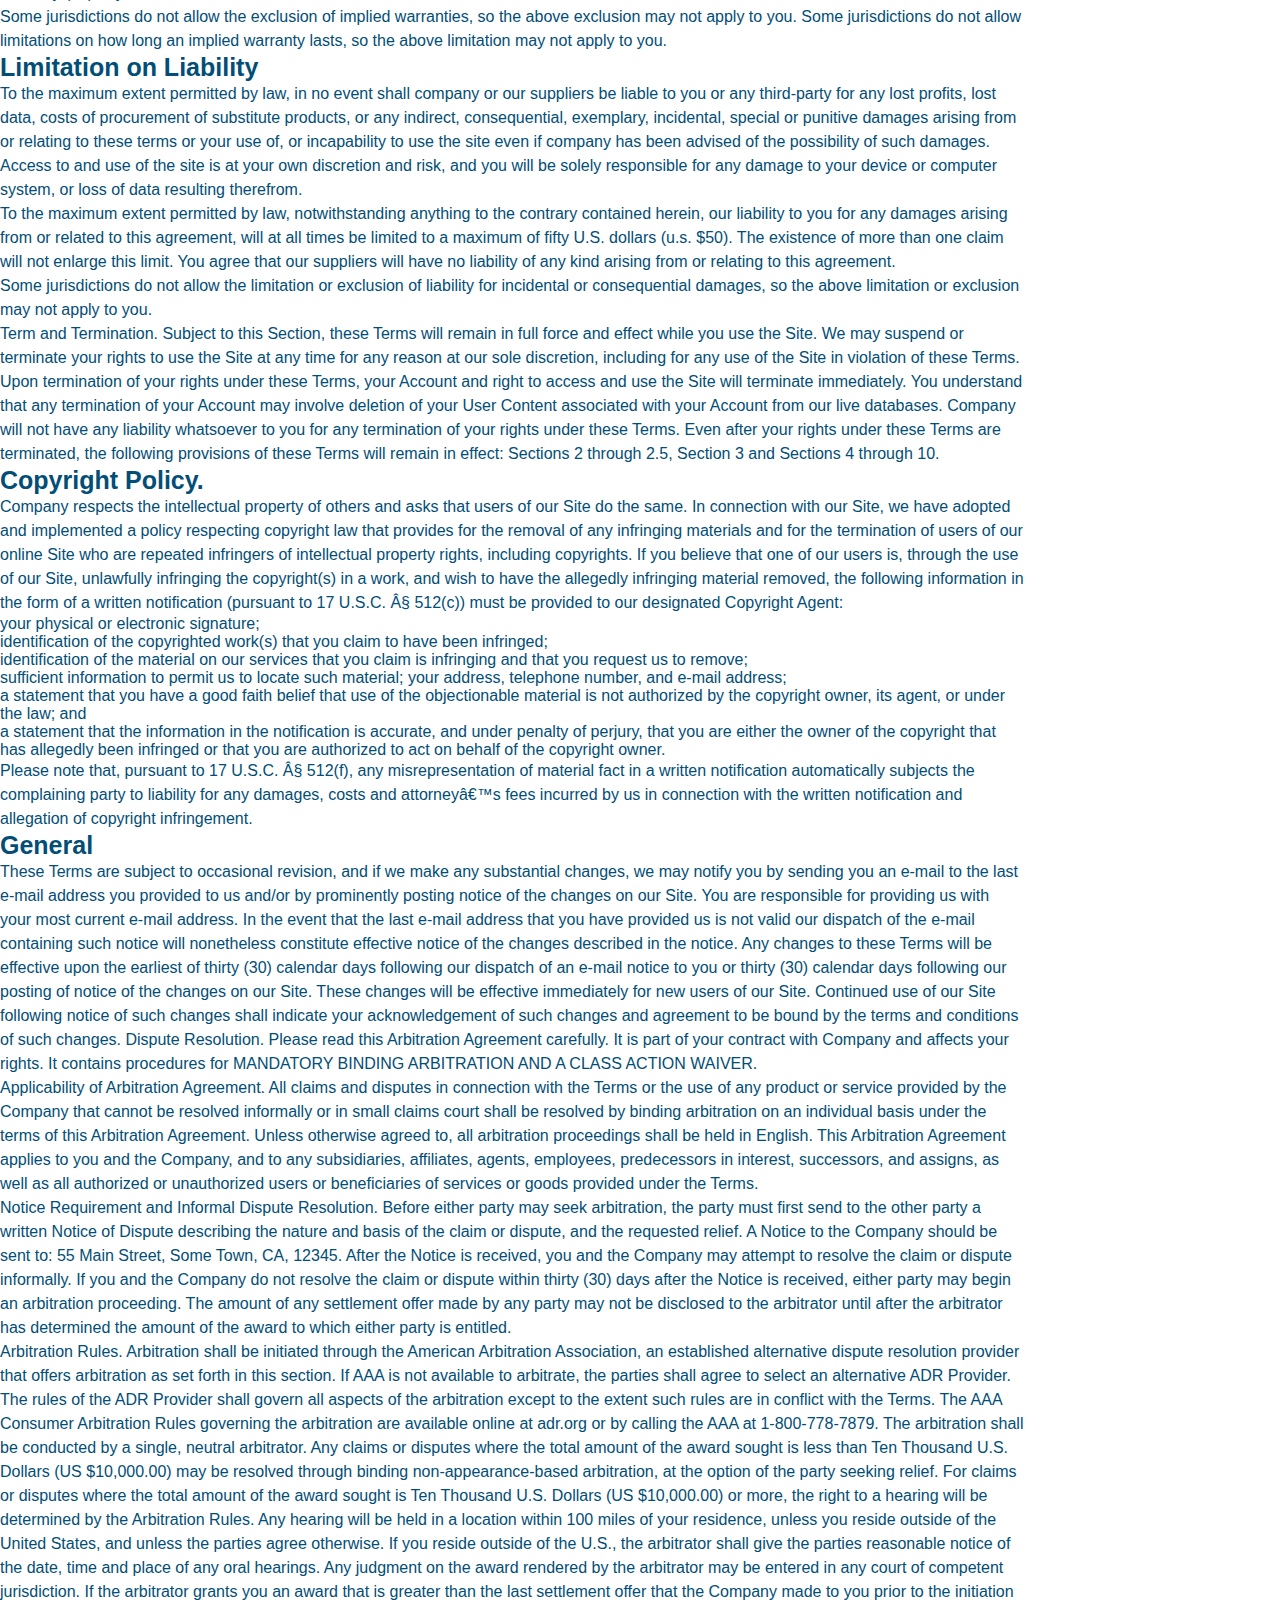
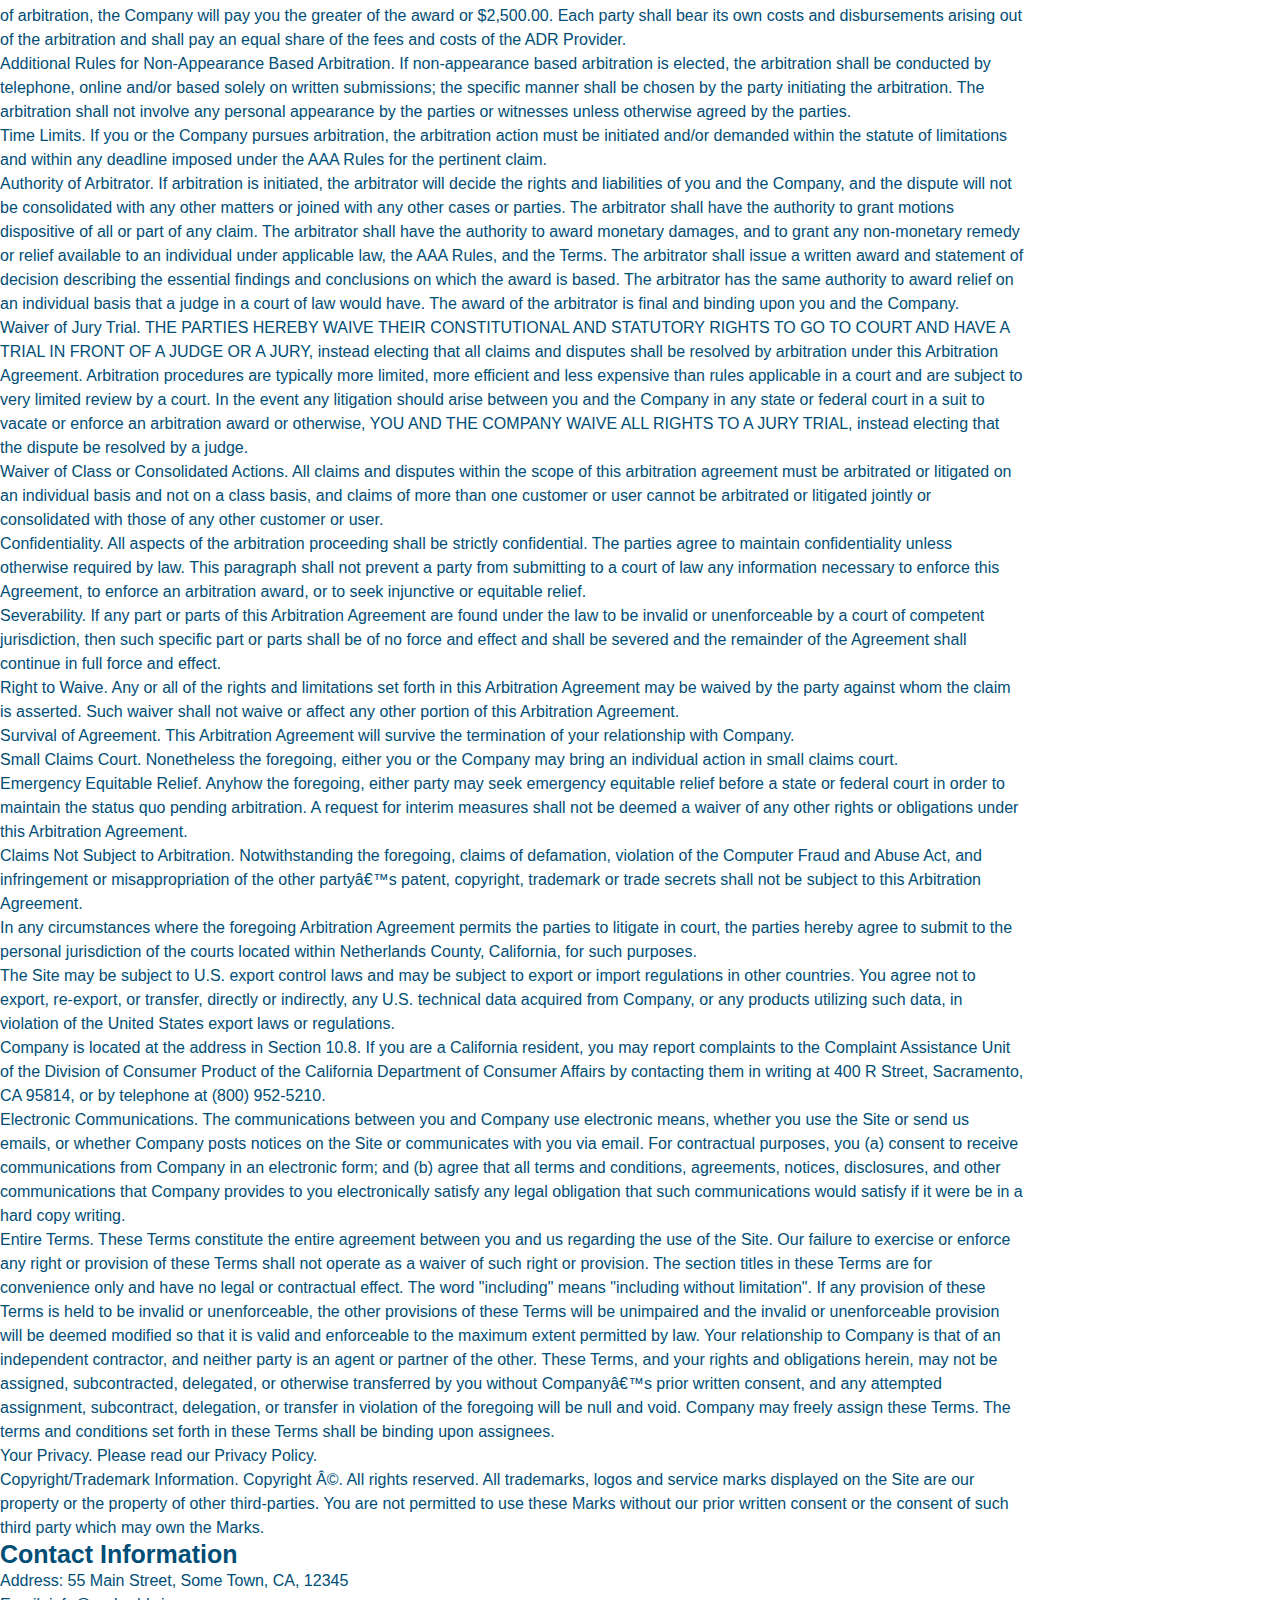
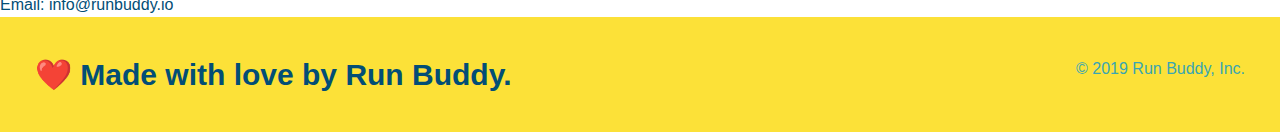
==== commit e8eda6b9: "privacy policy" ====
--- a/privacy-policy.html
+++ b/privacy-policy.html
@@ -4,7 +4,7 @@
     <meta charset="UTF-8" />
     <title>Privacy Policy - Run Buddy</title>
     <link rel="stylesheet" href="./assets/css/style.css" />
-    <link rel="stylesheet" href="./assets/css/secondary-styles.css" />
+    <link rel="stylesheet" href="./assets/css/secondary-style.css" />
   </head>
   <body>
   </body>
@@ -38,7 +38,7 @@
   </section>
 
   <article class="secondary-content"> 
-    <div class="hero hero-secondary"></div>
+    <div class="hero-secondary"></div>
      <p>
         Website Terms of Use
       </p>
--- a/assets/css/secondary-style.css
+++ b/assets/css/secondary-style.css
@@ -0,0 +1,43 @@
+.hero {
+  background-position: bottom;
+  height: auto;
+  text-align: center;
+  margin-bottom: 40px;
+}
+
+.page-title {
+  color: #fce138; 
+  display: inline-block; 
+  border-bottom: 4px solid; color: #fce138; top: 0; right: 80px; bottom: 15px; left: 80px; 
+  font-weight: normal; 
+  font-size: 42px; 
+  font-style: italic; 
+}
+
+.secondary-content {
+  width: 80%; 
+  margin: center; 
+  color: #024e76; 
+ 
+}
+.secondary-content h3 {
+  font-size: 25px; 
+  margin: top 20px bottom 20px left 0px right 0px; 
+
+}
+
+.secondary-content p {
+  font-size: 16px; 
+  line-height: 1.5; 
+  margin: top 20px bottom 20px left 0px right 0px; 
+}
+
+.secondary-content ul {
+  margin: top 15px bottom 15px left 20px right 20px; 
+
+}
+
+.secondary-contentl li {
+  color: #39a6b2; 
+  margin: top 10px bottom 10px left 0px right 0px; 
+}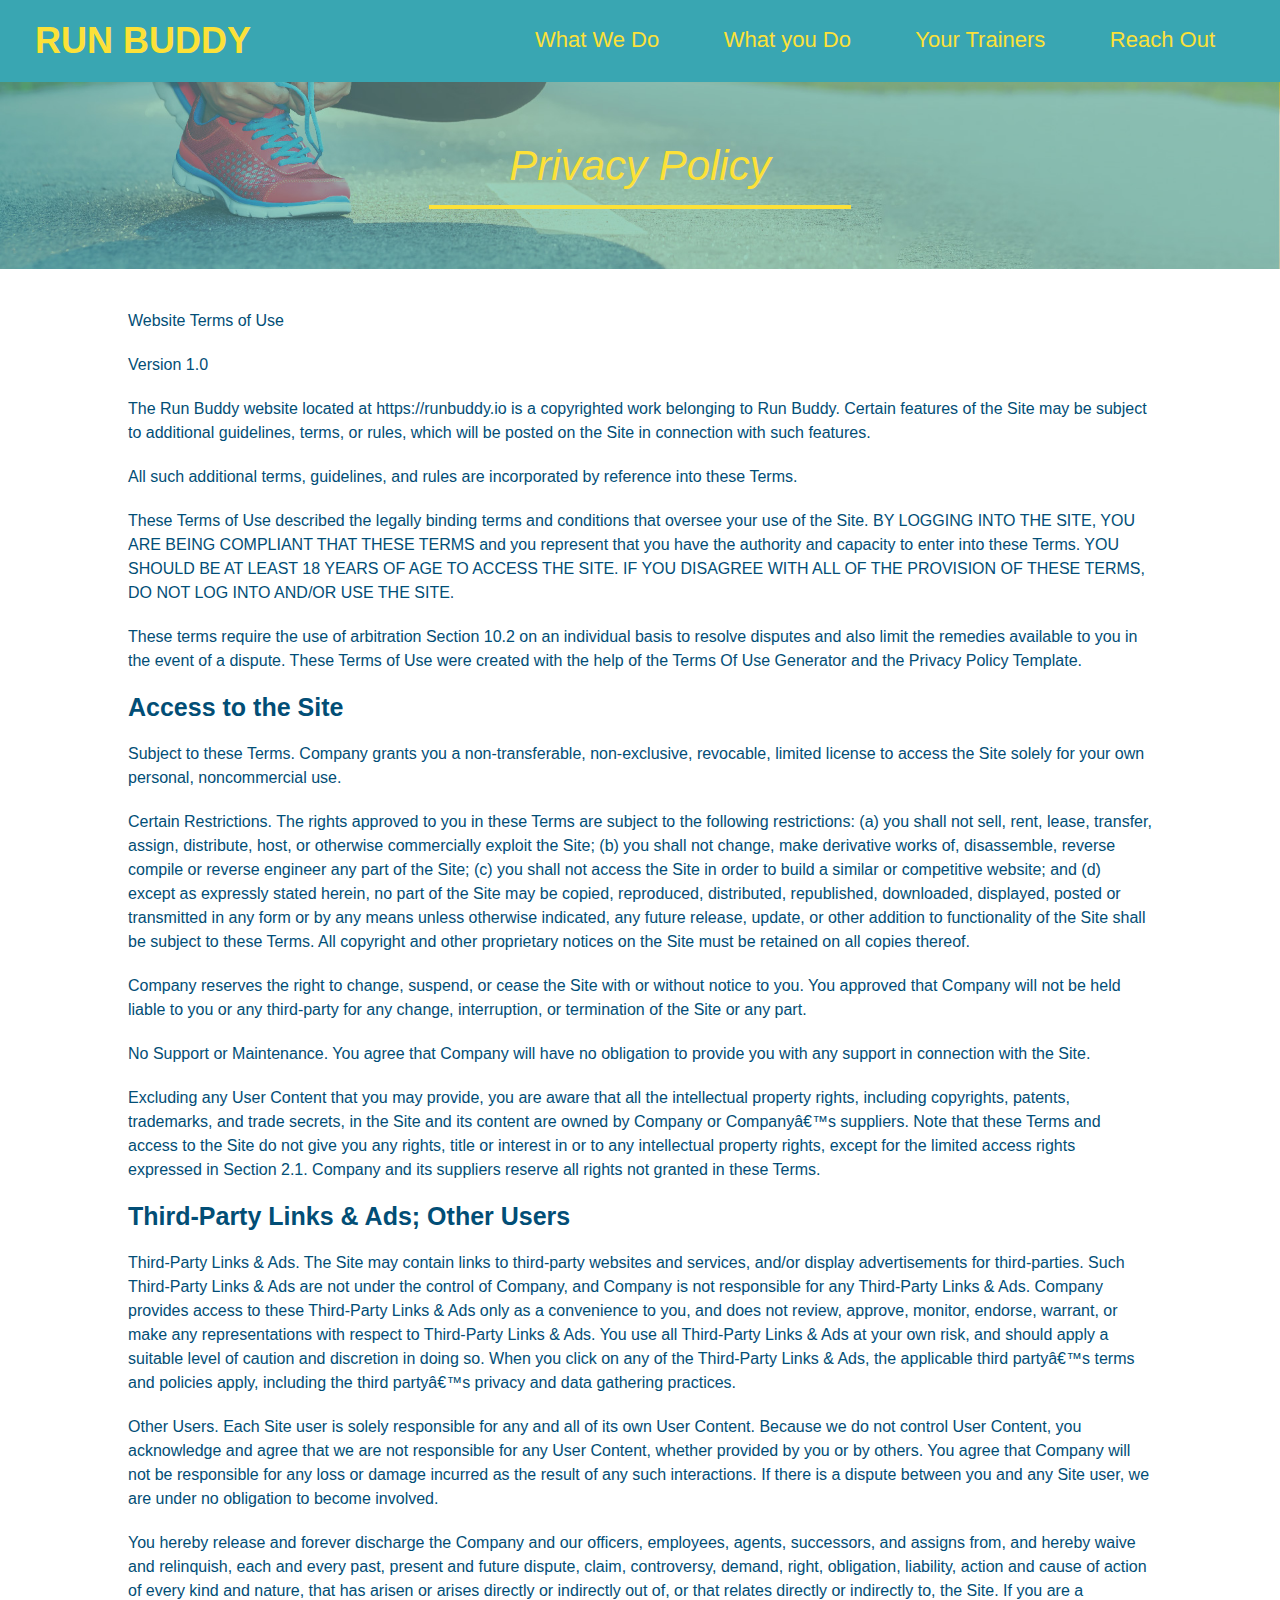
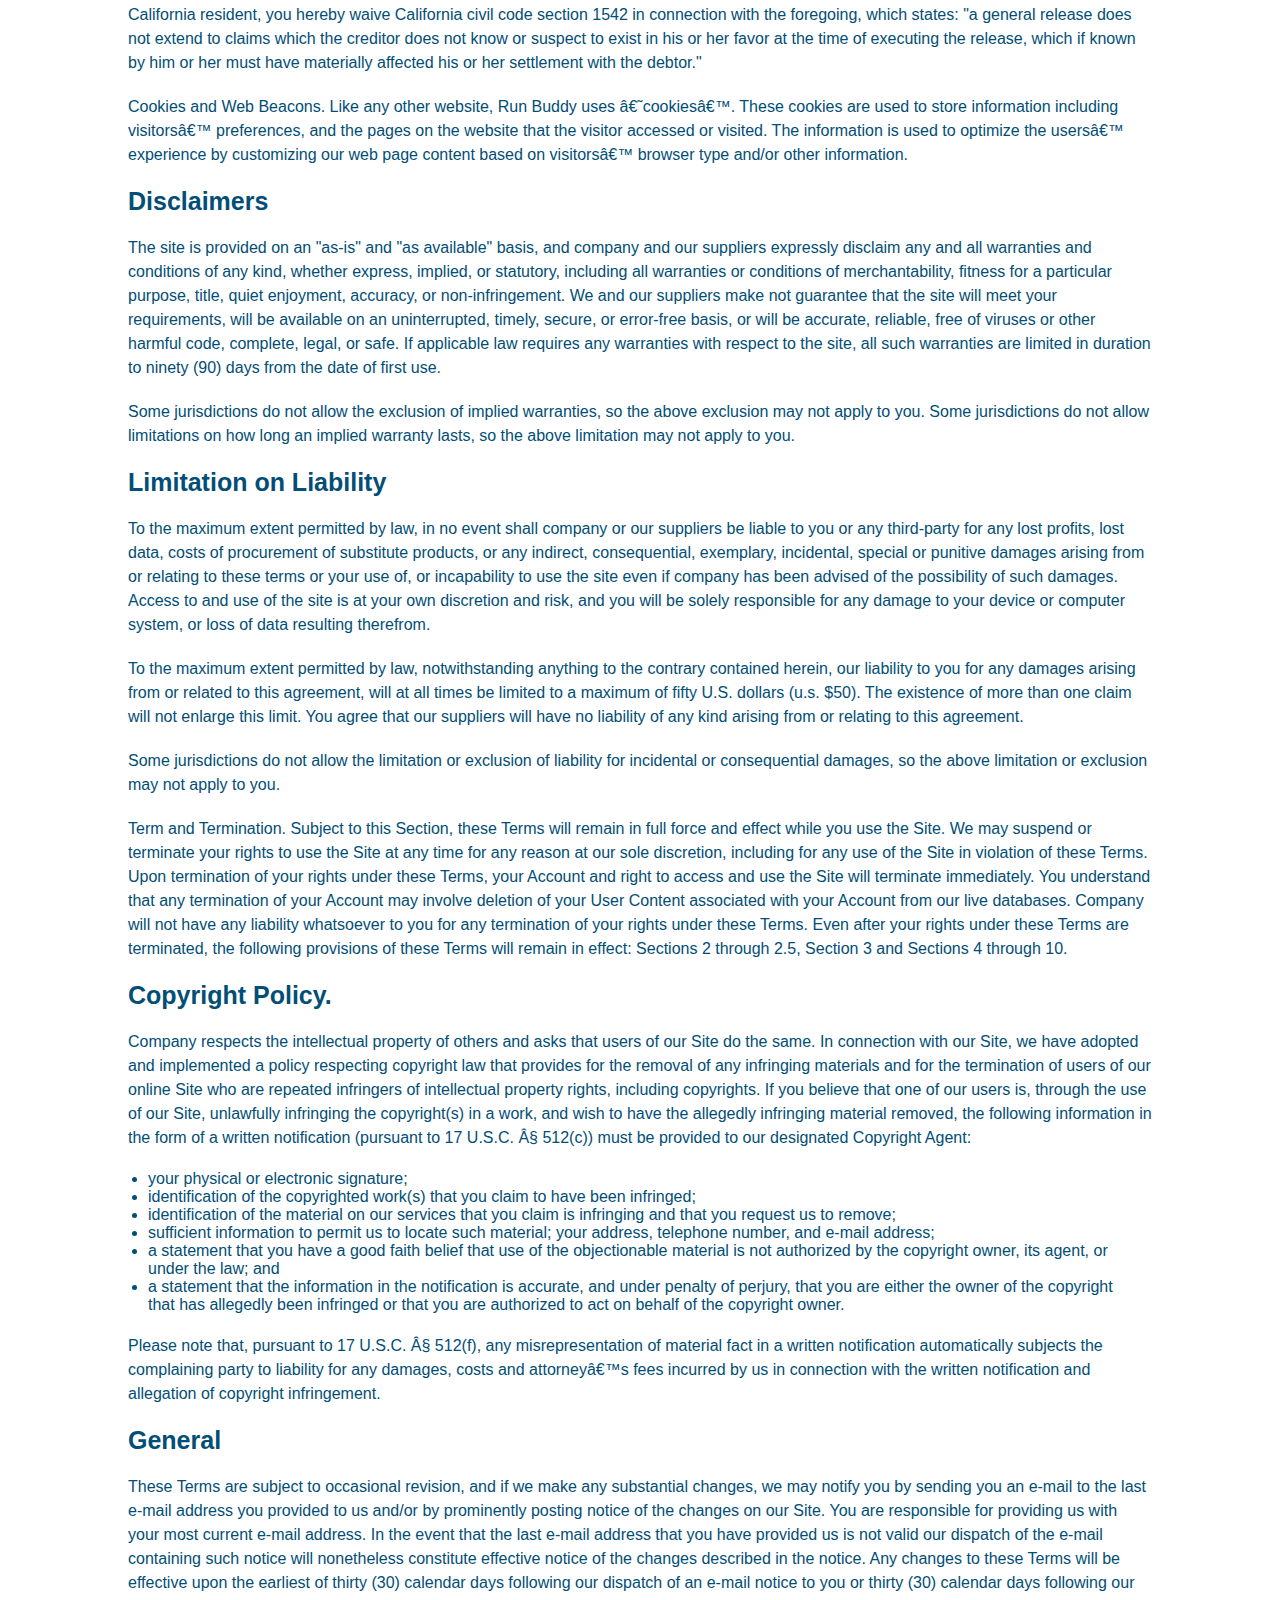
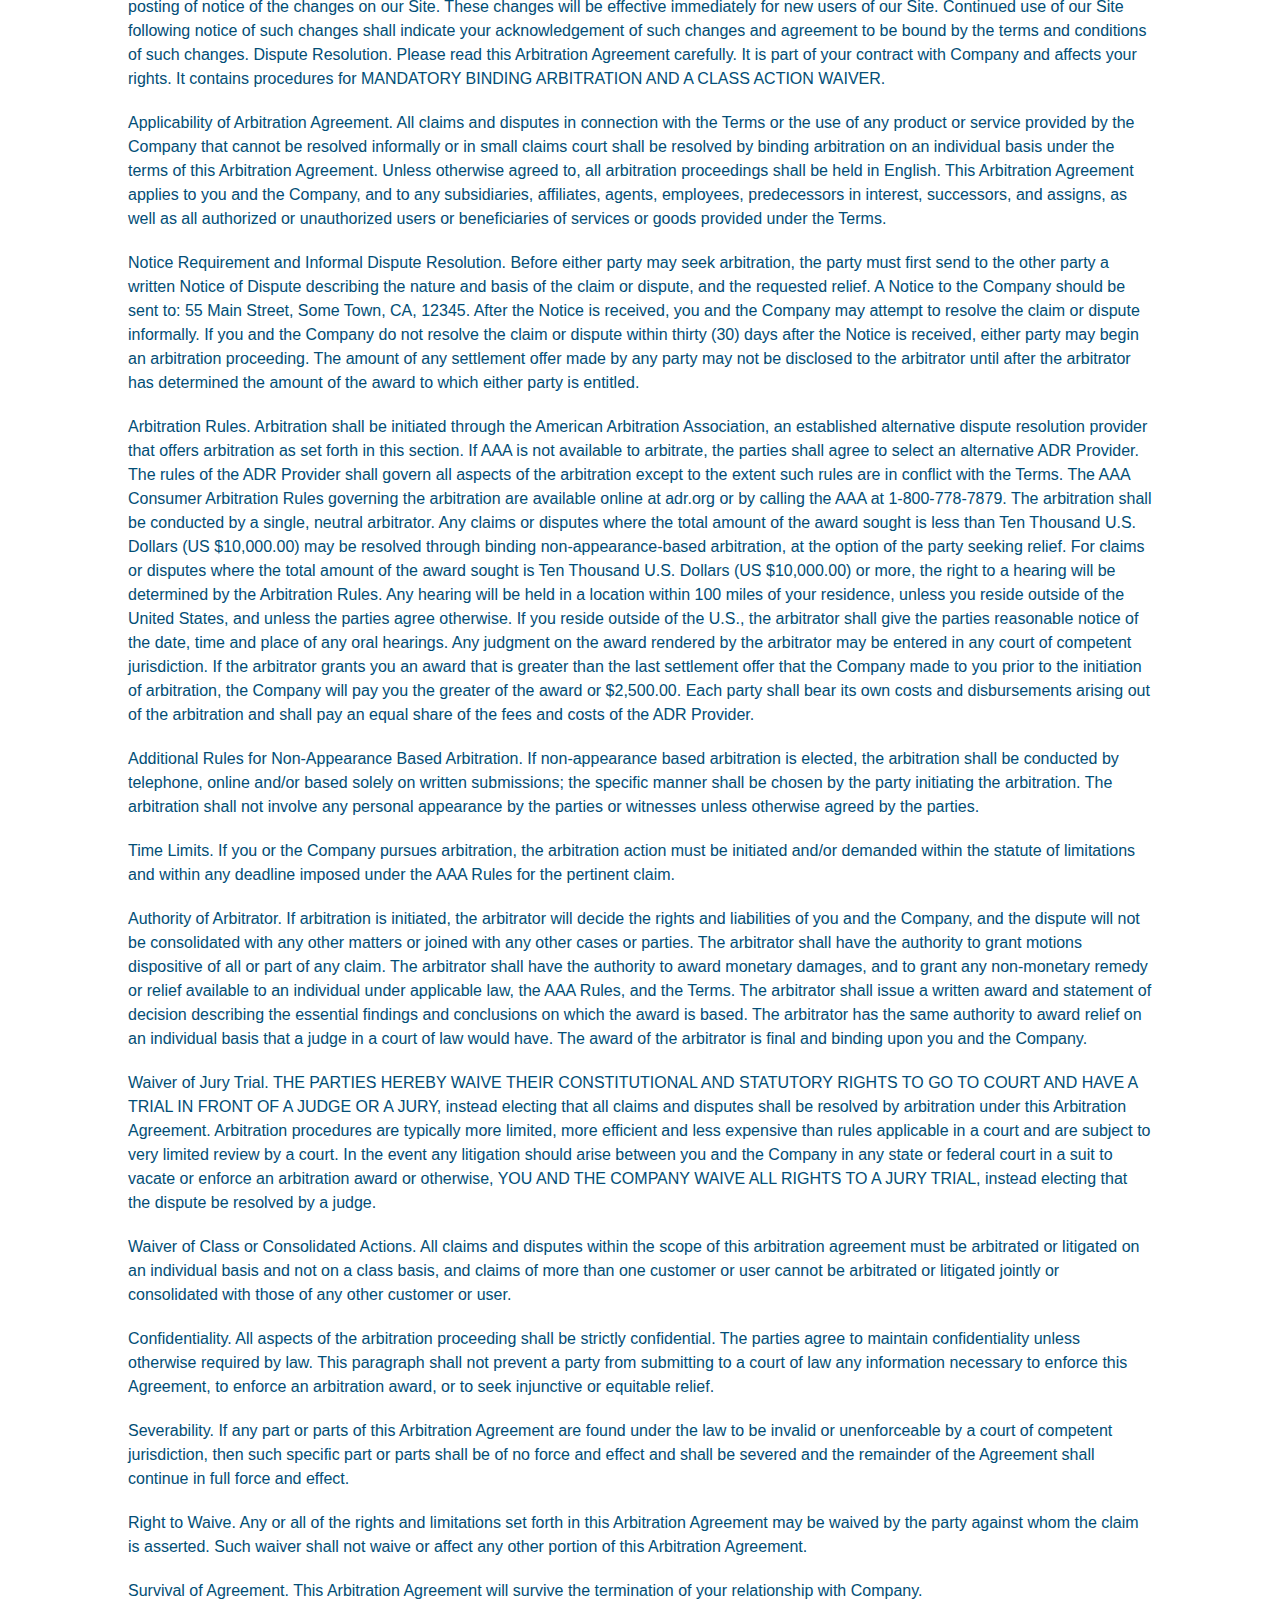
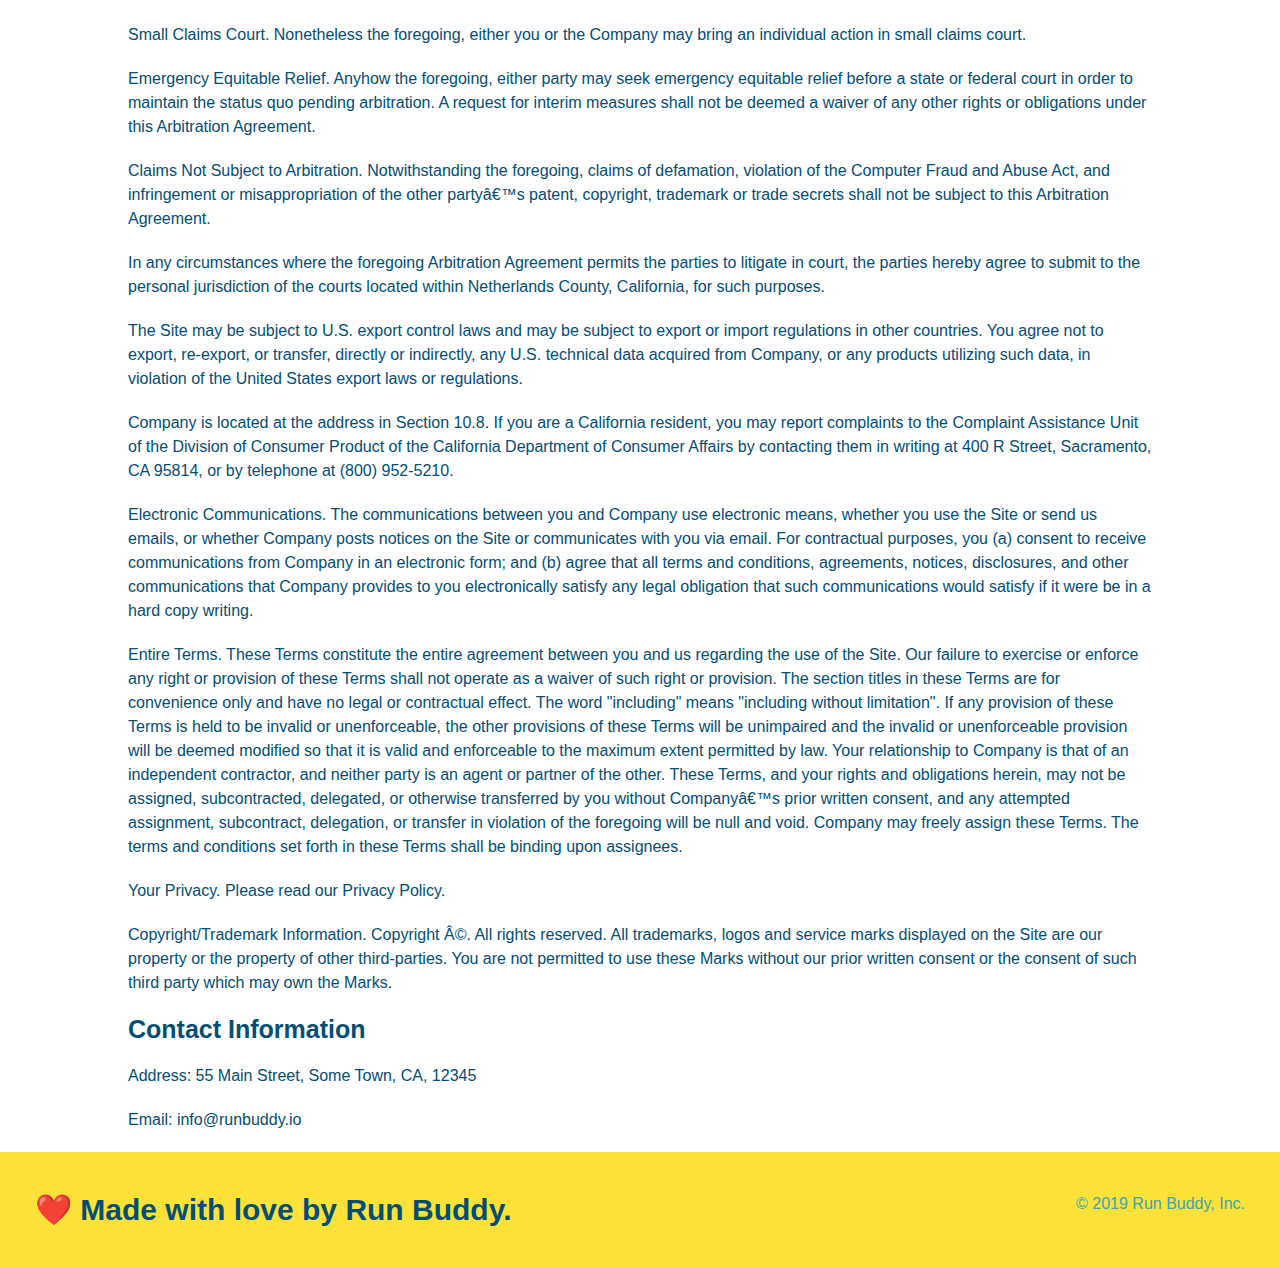
==== commit 0d4ecd39: "privacy policy" ====
--- a/privacy-policy.html
+++ b/privacy-policy.html
@@ -1,14 +1,15 @@
 <!DOCTYPE html>
 <html lang="en">
+
   <head>
     <meta charset="UTF-8" />
     <title>Privacy Policy - Run Buddy</title>
     <link rel="stylesheet" href="./assets/css/style.css" />
     <link rel="stylesheet" href="./assets/css/secondary-style.css" />
   </head>
+
+
   <body>
-  </body>
-
   <header>
     <h1>
        <a href="/">RUN BUDDY</a>
@@ -38,7 +39,6 @@
   </section>
 
   <article class="secondary-content"> 
-    <div class="hero-secondary"></div>
      <p>
         Website Terms of Use
       </p>
@@ -467,4 +467,6 @@
         &copy; 2019 Run Buddy, Inc.
       </div>
 </footer>
+
+</body>
 </html>
--- a/assets/css/secondary-style.css
+++ b/assets/css/secondary-style.css
@@ -8,7 +8,8 @@
 .page-title {
   color: #fce138; 
   display: inline-block; 
-  border-bottom: 4px solid; color: #fce138; top: 0; right: 80px; bottom: 15px; left: 80px; 
+  border-bottom: 4px solid #fce138; 
+  padding: 0 80px 15px 80px; 
   font-weight: normal; 
   font-size: 42px; 
   font-style: italic; 
@@ -16,28 +17,26 @@
 
 .secondary-content {
   width: 80%; 
-  margin: center; 
+  margin: 0 auto; 
   color: #024e76; 
- 
 }
+
 .secondary-content h3 {
   font-size: 25px; 
-  margin: top 20px bottom 20px left 0px right 0px; 
-
+  margin: 20px 0; 
 }
 
 .secondary-content p {
   font-size: 16px; 
   line-height: 1.5; 
-  margin: top 20px bottom 20px left 0px right 0px; 
+  margin: 20px 0; 
 }
 
 .secondary-content ul {
-  margin: top 15px bottom 15px left 20px right 20px; 
-
+  margin: 15px 20px; 
 }
 
 .secondary-contentl li {
   color: #39a6b2; 
-  margin: top 10px bottom 10px left 0px right 0px; 
+  margin: 10px 0; 
 }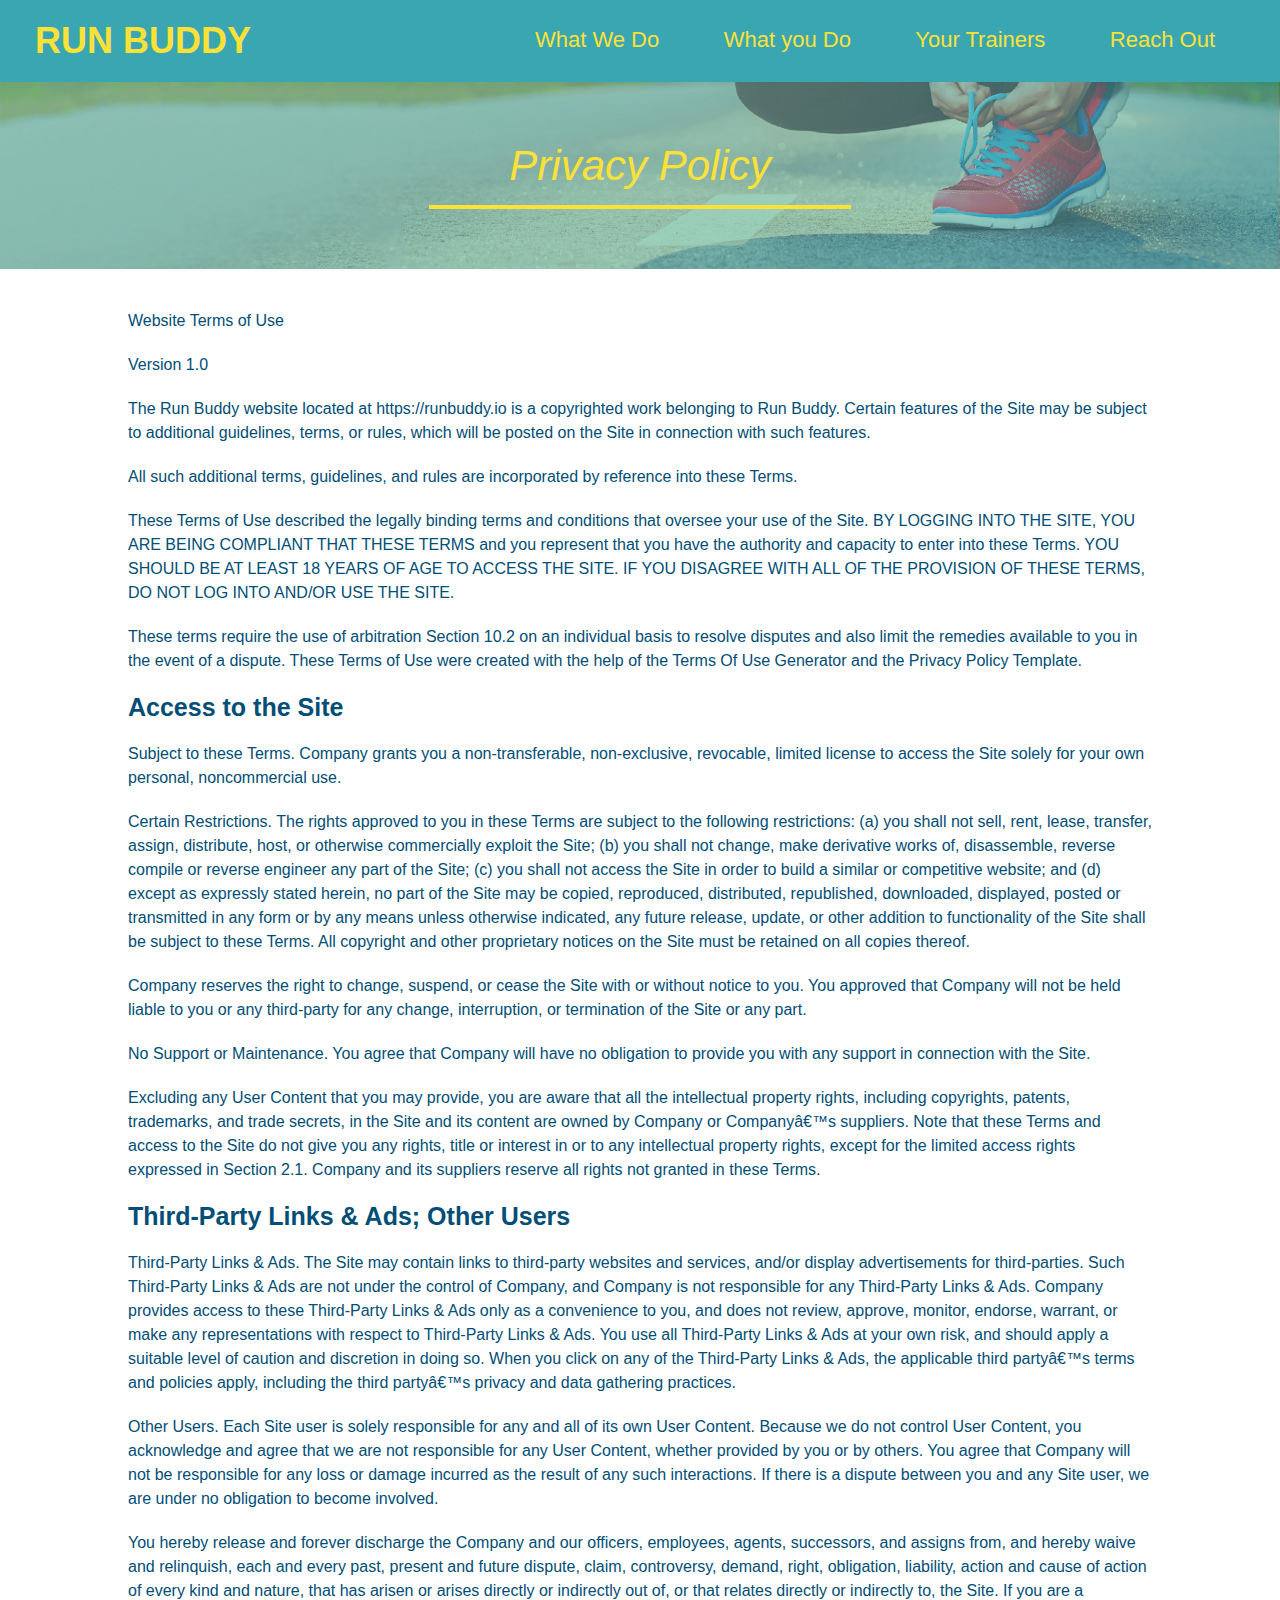
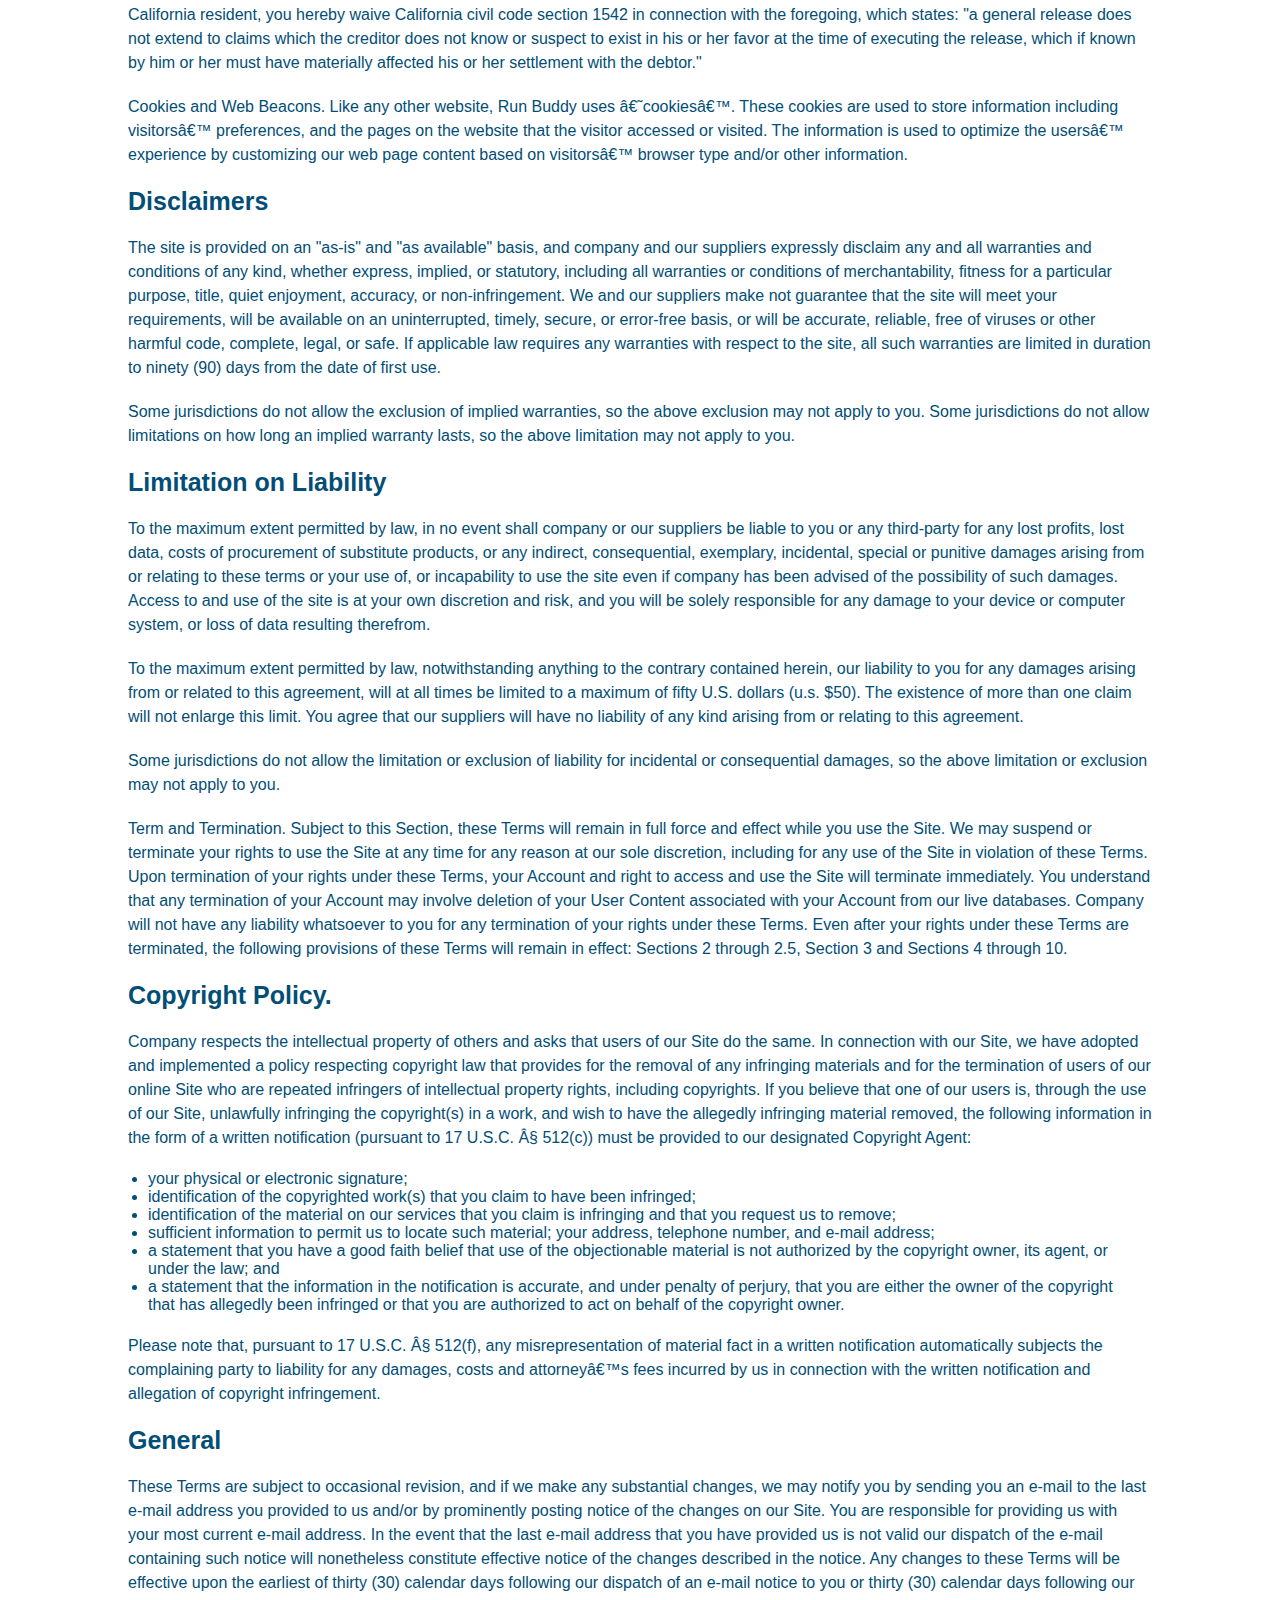
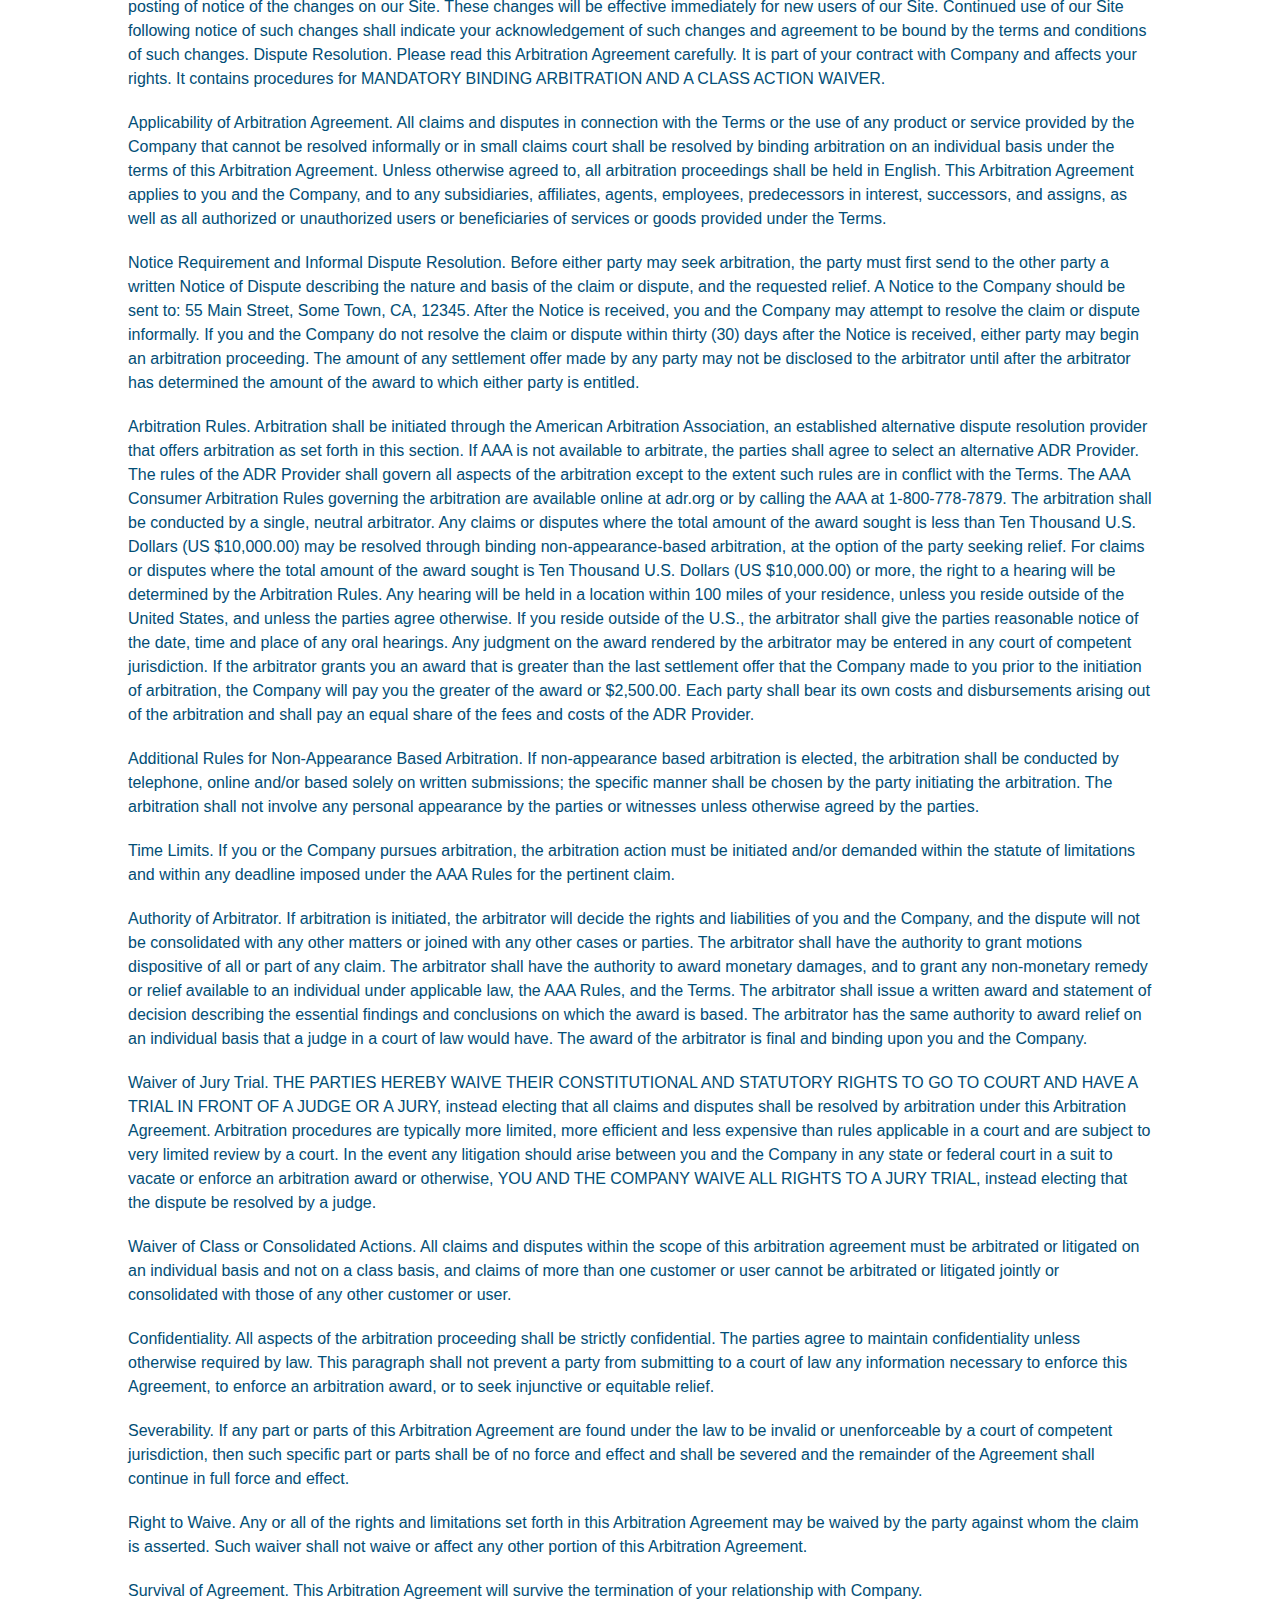
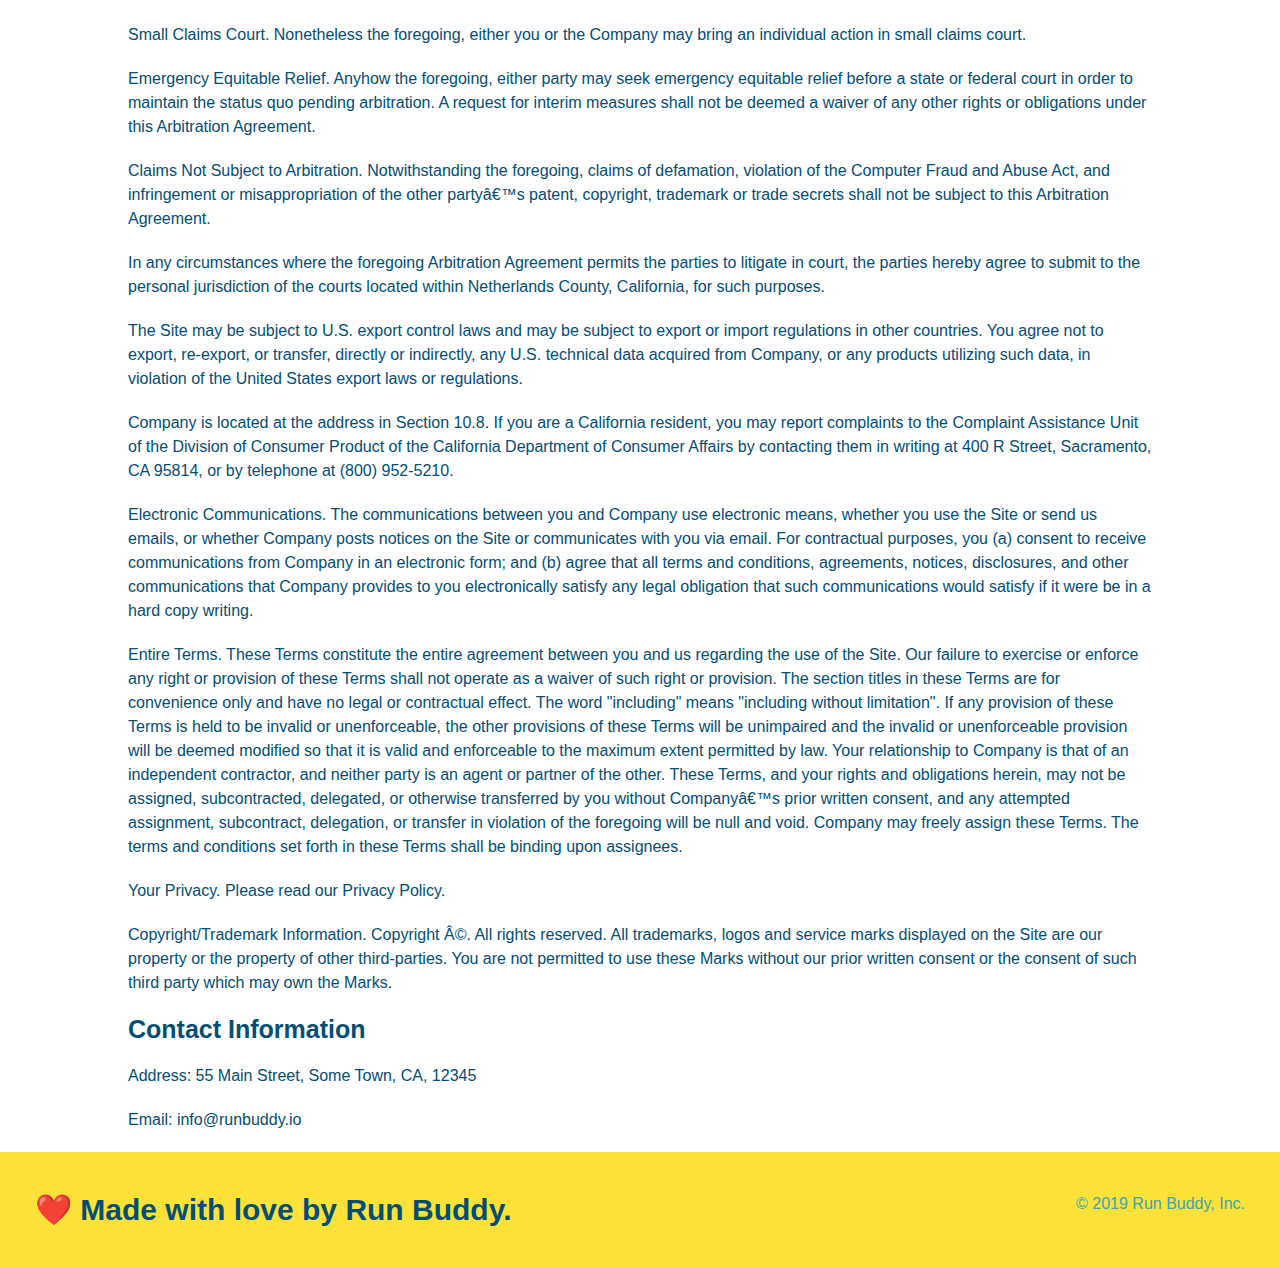
==== commit e0503eba: "added hero text" ====
--- a/privacy-policy.html
+++ b/privacy-policy.html
@@ -29,7 +29,7 @@
         <a href="./index.html#reach-out">Reach Out</a>
        </li>
    </ul>
-</nav>
+</nav>gi
 </header>
 
 <section class="hero">
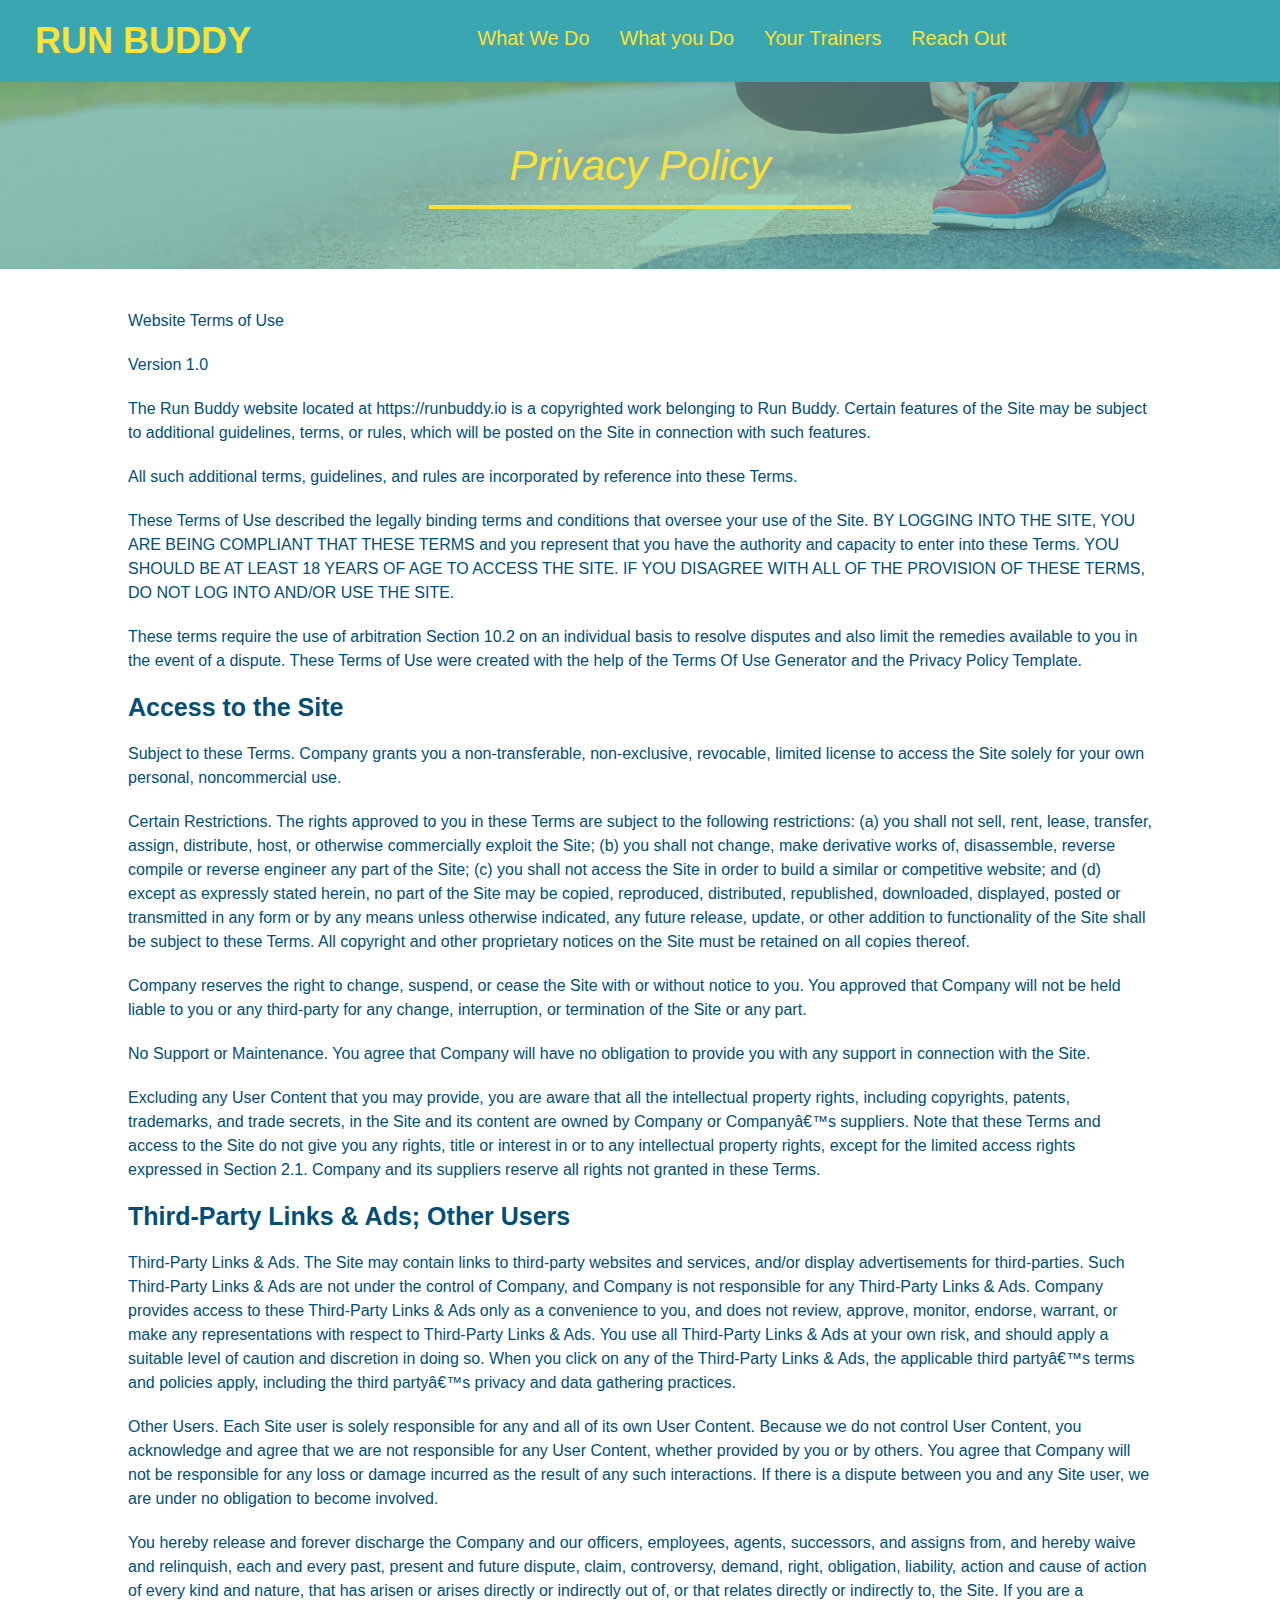
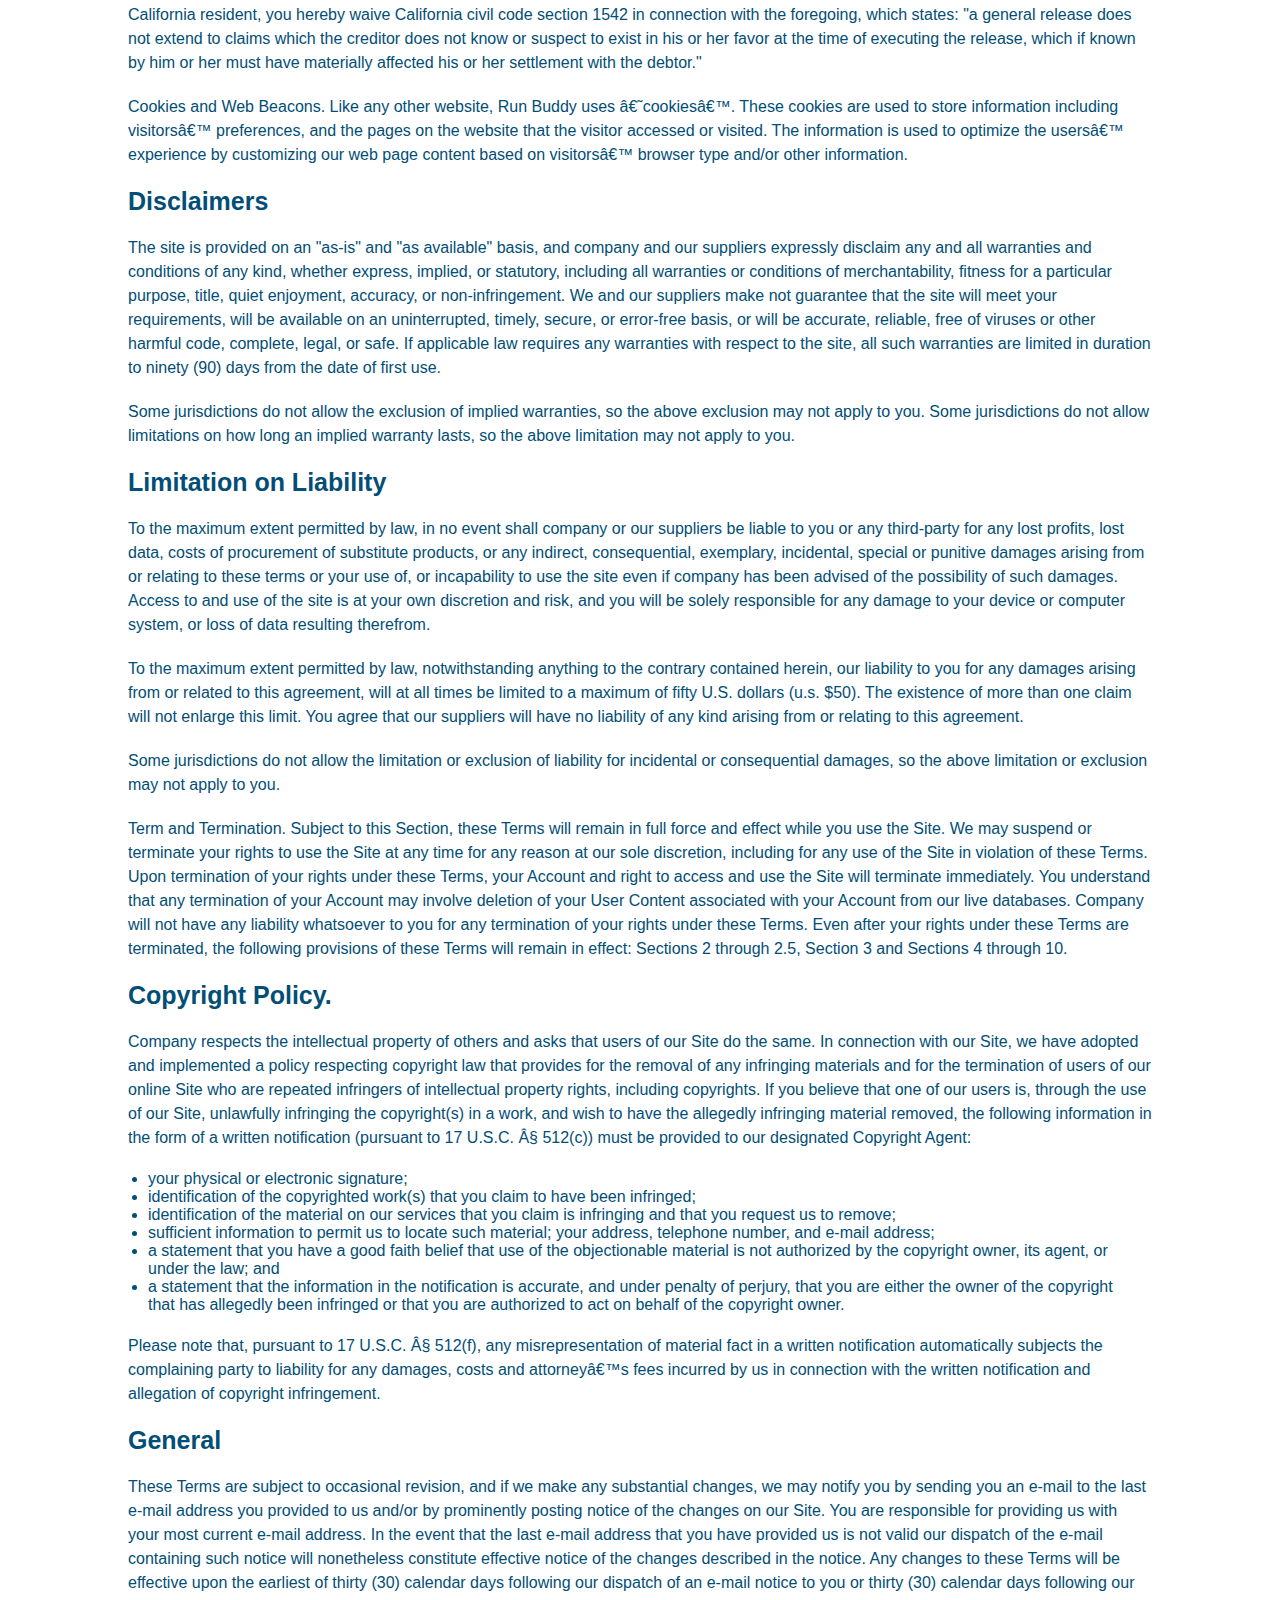
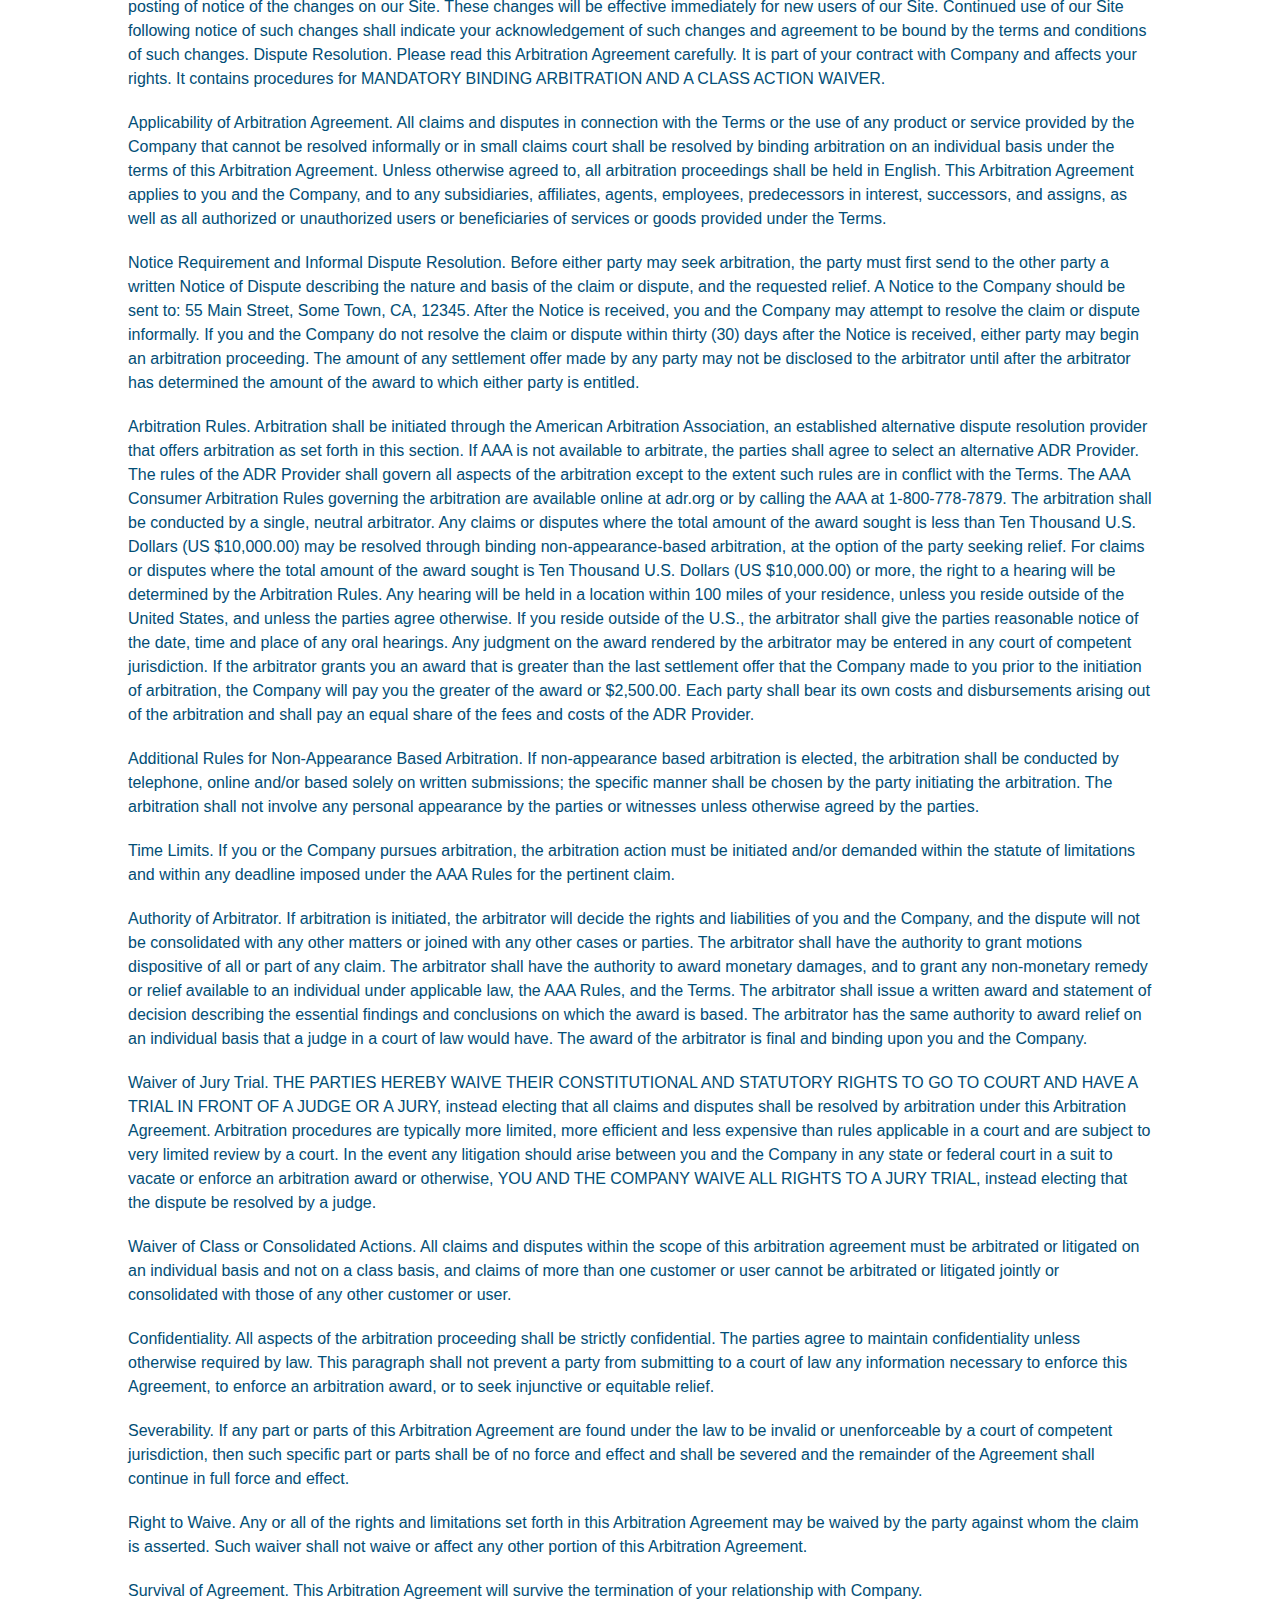
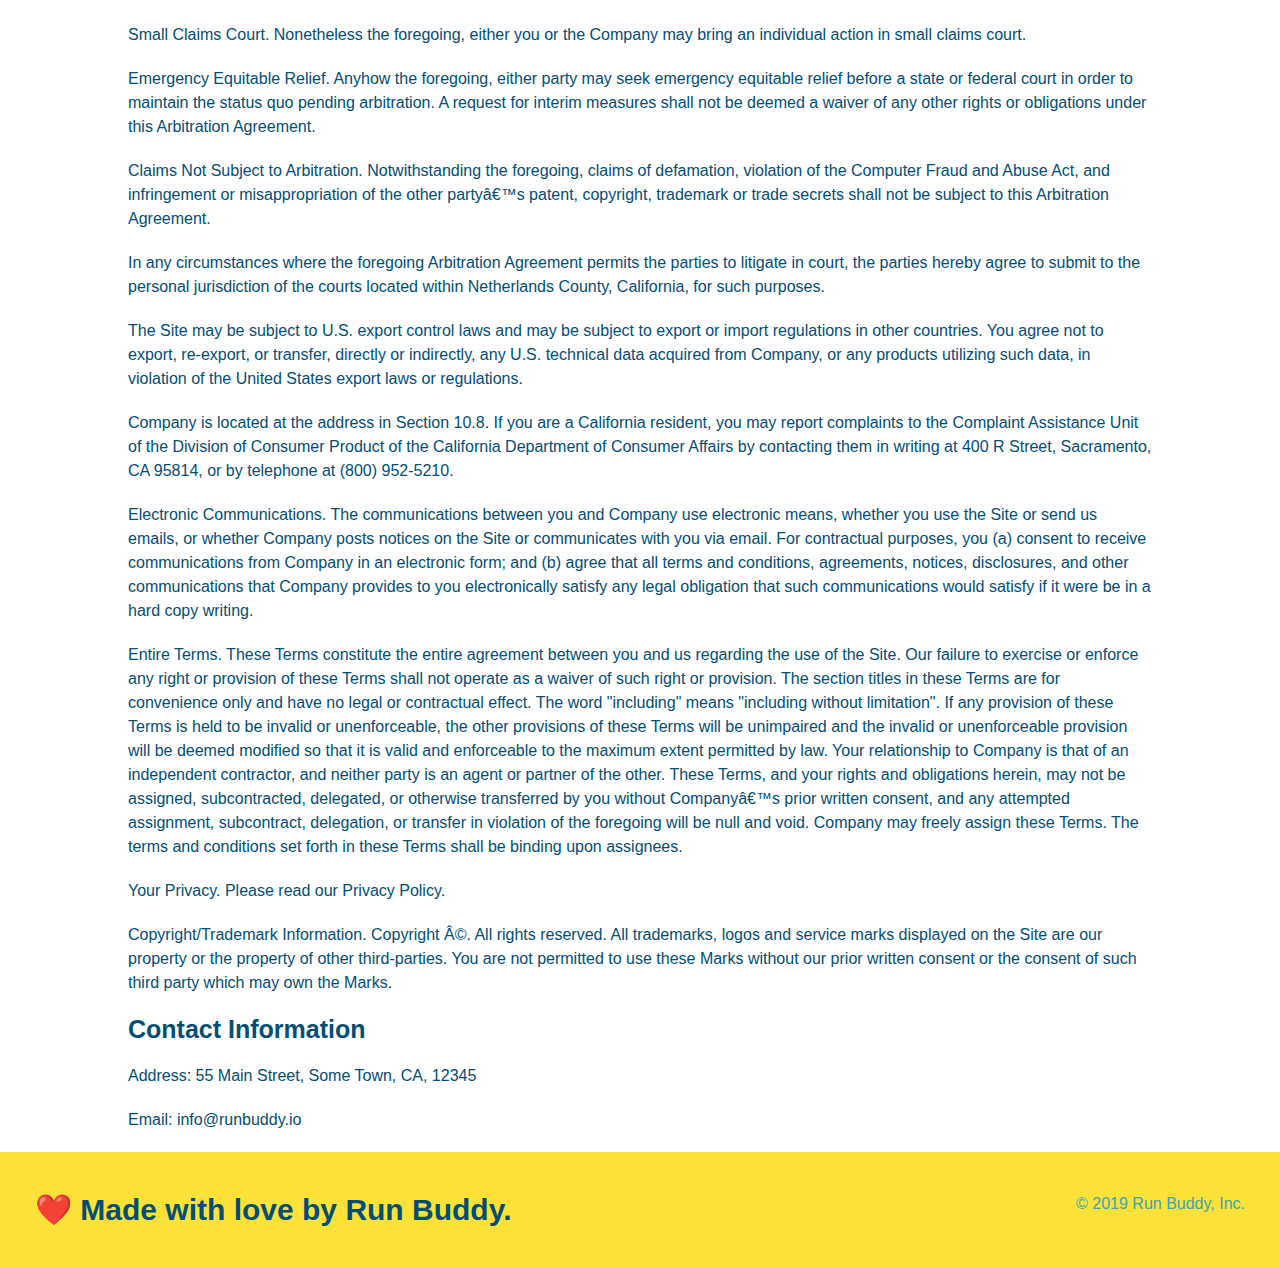
==== commit 839651d0: "added media queries" ====
--- a/privacy-policy.html
+++ b/privacy-policy.html
@@ -6,6 +6,7 @@
     <title>Privacy Policy - Run Buddy</title>
     <link rel="stylesheet" href="./assets/css/style.css" />
     <link rel="stylesheet" href="./assets/css/secondary-style.css" />
+    <meta name="viewport" content="width=device-width, initial-scale=1.0" />
   </head>
 
 
--- a/assets/css/style.css
+++ b/assets/css/style.css
@@ -4,18 +4,25 @@
     box-sizing: border-box; 
 }
 
+.flex-row {
+  display: flex;
+}
+
 header {
     padding: 20px 35px; 
     background-color: #39a6b2;
+    display: flex;
+    justify-content: space-between;
+    flex-wrap: wrap;
 }
 
 header h1 {
     font-weight: bold;
-    font-size: 36px; 
-    color: #fce138; 
     margin: 0;
-    display: inline; 
-}
+    font-size: 36px;
+    color: #fce138;
+  }
+
 
 header a {
     text-decoration: none; 
@@ -23,18 +30,25 @@
 }
 
 header nav {
-   float: right; 
    margin: 7px 0;
 }
+
+header nav ul {
+    display: flex;
+    flex-wrap: wrap;
+    justify-content: space-between;
+    align-items: center;
+    list-style: none;
+  }
 
 header nav ul li {
     display: inline; 
 }
 
 header nav ul li a {
-    margin: 0 30px;
-    font-weight: lighter; 
-    font-size: 22px; 
+    padding: 10px 15px; 
+    font-weight: lighter;
+    font-size: 1.55vw;
 }
 
 body {
@@ -46,17 +60,18 @@
     background: #fce138; 
     width: 100%; 
     padding: 40px 35px; 
+    display: flex; 
+    justify-content: space-between;
+    flex-wrap: wrap;
 }
 
 footer h2 {
-    display: inline; 
     color: #024e76; 
     font-size: 30px; 
     margin: 0;
 }
 
 footer div {
-    float: right; 
     line-height: 1.5; 
     text-align: right; 
 }
@@ -71,10 +86,12 @@
 
   .hero {
     background-image: url("../images/hero-bg.jpeg");
-    height: 600px;
     background-size: cover;
     background-position: center;
-    position: relative;
+    display: flex; 
+    justify-content: center; 
+    flex-wrap: wrap; 
+    align-items: flex-start;
   }
   
 
@@ -82,11 +99,9 @@
     border: 3px solid #024e76;
     background-color: #fce138;
     padding: 20px;
-    width: 500px;
-    color: #024e76;
-    position: absolute;
-    bottom: 120px;
-    right: 140px;
+    color: #024e76;
+    width: 40%; 
+    margin: 3.5%; 
   }
 
   .hero-form h3 {
@@ -97,6 +112,22 @@
   .hero-form p {
     margin: 5px 0 15px 0;
   }
+
+  .hero-cta {
+    width: 35%;
+    text-align: right;
+    margin: 3.5%;
+    color: #fff;
+    font-size: 18px;
+    line-height: 1.2;
+  }
+
+  .hero-cta h2 {
+    font-style: italic;
+    font-size: 55px;
+    color: #fce138;
+  }
+
   
   .form-input {
     border: 1px solid #024e76;
@@ -118,10 +149,6 @@
     border: none;
     padding: 10px 20px;
     font-size: 16px;
-  }
-
-  .intro {
-    text-align: center;
   }
 
   .intro p {
@@ -130,13 +157,23 @@
     width: 80%;
     font-size: 20px;
     margin: 0 auto;
+    text-align: center; 
   }
 
   .steps {
-    text-align: center;
     background: #fce138;
   }
 
+  .step {
+    margin: 50px auto;
+    padding-bottom: 50px;
+    width: 80%;
+    border-bottom: 1px solid #39a6b2;
+    display: flex;
+    flex-wrap: wrap;
+    align-items: center;
+    justify-content: space-between;
+  }
   
   .primary-border {
     border-color: #fce138;
@@ -145,55 +182,70 @@
   .contact .secondary-border {
     border-color: #39a6b2;
   }
-
-  .steps div {
-    margin-bottom: 80px;
-  }
-  
-  .steps img {
-    width: 15%;
-    margin: 10px 0;
-  }
-  
-  .steps h3 {
+  
+  .step h3 {
     color: #024e76;
     font-size: 46px;
-    margin-top: 10px;
-  }
-  
-  .steps p {
+    flex: 1 30%; 
+  }
+  
+  .step-text p {
     color: #39a6b2;
-    font-size: 23px;
-  }
-
-  .steps span {
-    font-size: 38px;
+    font-size: 18px;
+  }
+
+  .step-info {
+    flex: 2 70%;
+    display: flex;
+    flex-wrap: wrap;
+    align-items: center;
+  }
+
+  .step-text h4 {
+    font-size: 26px;
+    line-height: 1.5;
+    color: #024e76;
+  }
+  
+  .step-img {
+    flex: 1 12%;
+    margin-right: 20px;
+  }
+
+  .step-text {
+    flex: 12;
+  }
+
+  .step-img img {
+    max-width: 100%;
   }
 
   .trainers {
-    text-align: center;
+    width: 100%;
+    margin: 0 auto;
+    display: flex;
+    flex-wrap: wrap;
+    justify-content: space-around;
+
   }
   
   .trainer {
-    width: 900px;
-    margin: 0 auto 30px auto;
+    margin: 20px; 
     background: #024e76;
     color: #fce138;
     text-align: center; 
+    flex: 1; 
+  }  
+
+  .trainer img {
+    width: 100%;
     overflow: auto; 
-  }  
-
-  .trainer img {
-    width: 35%;
-    float: left;
+  }
+  
+  .trainer-bio {
+    padding: 25px;
     overflow: auto; 
-  }
-  
-  .trainer-bio {
-    padding: 35px;
-    float: left;
-    width: 65%;
-    overflow: auto; 
+    line-height: 1.3;
   }
   .text-left {
     text-align: left;
@@ -203,44 +255,48 @@
     text-align: right;
   }
   .trainer-bio h3 {
-    font-size: 32px;
-    margin-bottom: 8px;
+    font-size: 28px;
   }
   
   .trainer-bio h4 {
     font-weight: lighter;
-    font-size: 26px;
-    margin-bottom: 25px;
+    font-size: 22px;
+    margin-bottom: 15px;
   }
   
   .trainer-bio p {
     font-size: 17px;
-    line-height: 1.3;
   }
 
   .section-title {
-    font-size: 55px;
-    display: inline-block;
-    padding: 0 100px 20px 100px;
+    font-size: 48px;
     border-bottom: 3px solid;
-    margin-bottom: 35px;
-    color: #024e76;
+    color: #024e76;
+    padding-bottom: 20px; 
+    text-align: center; 
+    margin: 0 auto 35px auto; 
+    width: 50%; 
   }
 
   .contact {
-    text-align: center;
     background: #024e76;
   }
+
   .contact h2 {
     color: #fce138;
   }
 
+  .contact-info {
+    display: flex; 
+    justify-content: space-between; 
+    flex-wrap: wrap; 
+  }
+
+  .contact-info iframe {
+    
+  }
+
   .contact-info div {
-    width: 410px;
-    display: inline-block;
-    vertical-align: top;
-    text-align: left;
-    margin: 30px 0 0 60px;
     color: white;
   }
 
@@ -252,10 +308,53 @@
   .contact-info p, .contact-info address {
     margin: 20px 0;
     line-height: 1.5;
-    font-size: 20px;
+    font-size: 16px;
     font-style: normal;
   }
   .contact-info a {
     color: #fce138;
   }
 
+  .contact-form input, .contact-form textarea {
+    border: 1px solid #024e76; 
+    display: block; 
+    padding: 7px 15px; 
+    font-size: 16px; 
+    color: #024e76; 
+    width: 100%; 
+    margin-bottom: 15px; 
+    margin-top: 5px; 
+  }
+
+  .contact-form button { 
+    width: 100%; 
+    border: none; 
+    background: #fce138; 
+    color: #024e76; 
+    text-align: center; 
+    padding: 15px 0; 
+    font-size: 16px;
+  }
+/* MEDIA QUERY FOR SMALLER DESKTOP SCREENS AND SMALLER */
+@media screen and (max-width: 980px) {
+  header h1 a {
+    /* this will be applied on any screen smaller than 980px */
+    color: tomato;
+  }
+}
+
+/* MEDIA QUERY FOR TABLETS AND SMALLER */
+@media screen and (max-width: 768px) {
+  header h1 {
+    /* this will be applied on any screen between 768px and 575px */
+    font-size: 80px;
+  }
+}
+
+/* MEDIA QUERY FOR MOBILE PHONES AND SMALLER */
+@media screen and (max-width: 575px) {
+  header h1 {
+    /* this will be applied on any screen smaller than 575px */
+    font-size: 100px;
+  }
+}
